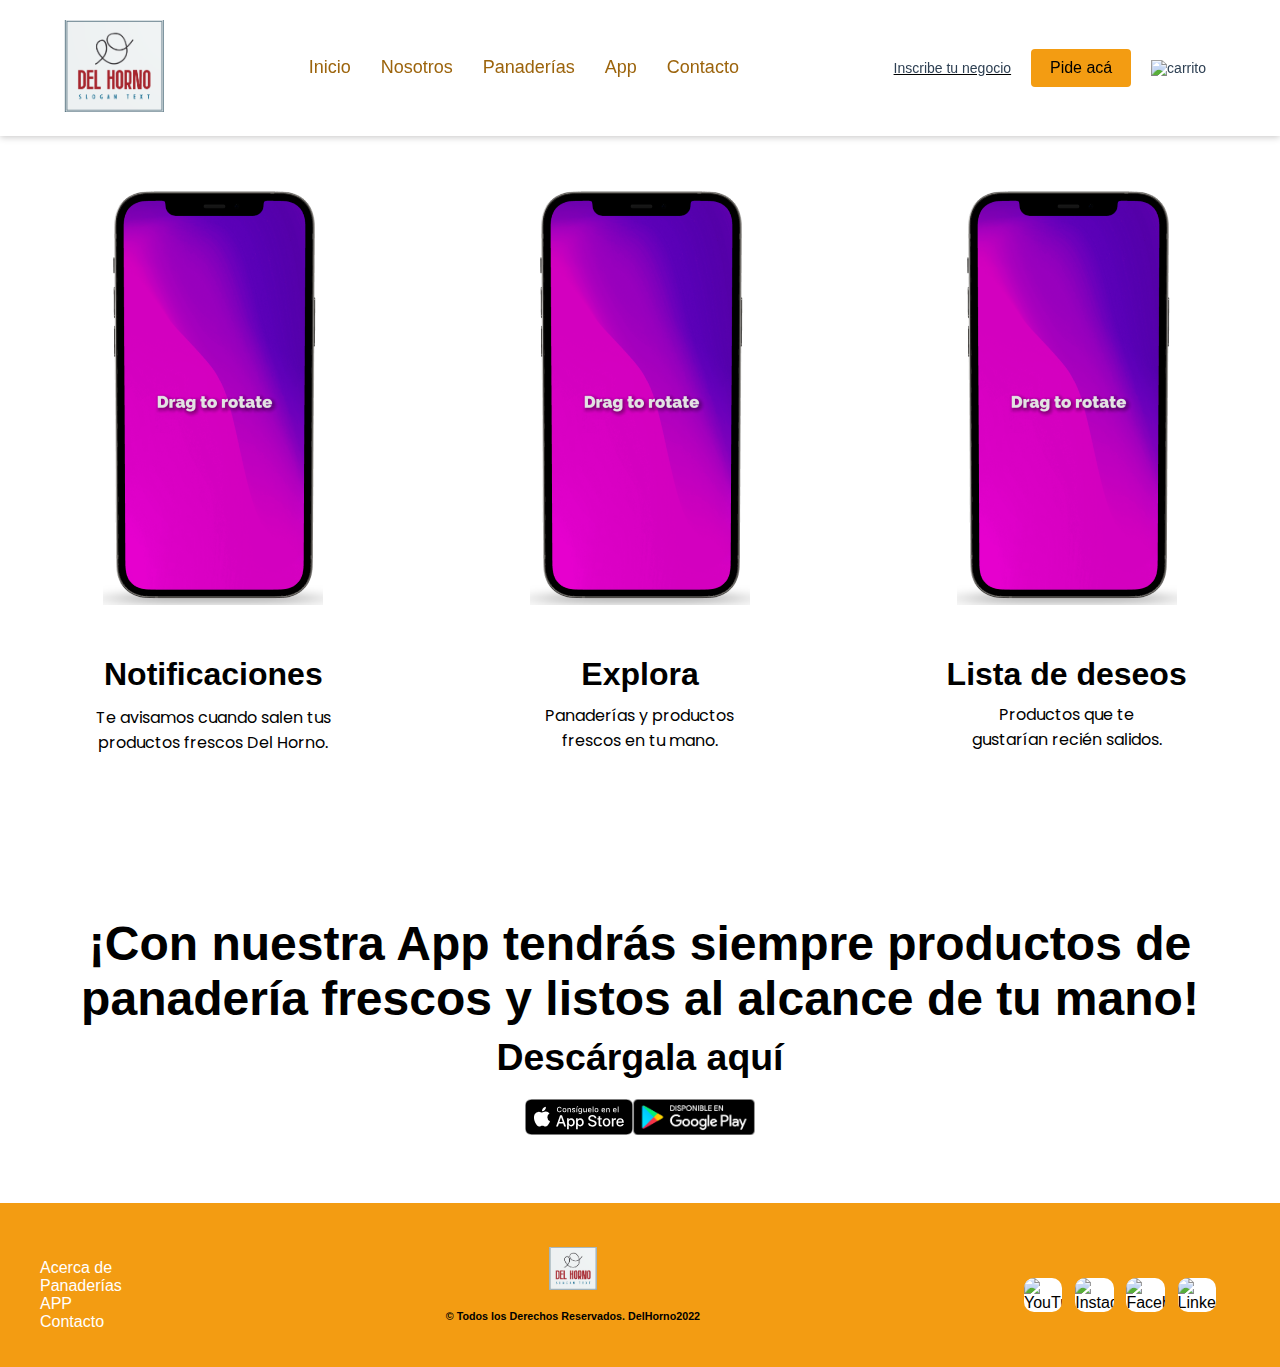
==== pages/app.html @ 10534075 "Subida de archivos" ====
<!DOCTYPE html>
<html lang="en">
<head>
    <meta charset="UTF-8">
    <meta http-equiv="X-UA-Compatible" content="IE=edge">
    <meta name="viewport" content="width=device-width, initial-scale=1.0">
    <link rel="shortcut icon" href="">
    <link rel="stylesheet" href="../styles/cssdelhorno.css">
    <title>DH|App</title>
</head>
<body>
    <header>
       
        <nav>                       
            <a href="/index.html"><img src="/assets/images/LogoDH.png" alt="logo" class="logo"></a>
                <ul class="menu">
                    <li><a href="/index.html">Inicio</a></li>
                    <li><a href="/pages/nosotros.html">Nosotros</a></li>
                    <li><a href="/pages/panaderias.html">Panaderías</a></li>
                    <li><a href="/pages/app.html">App</a></li>
                    <li class="contacto"><a href="/pages/contacto.html">Contacto</a></li>
                </ul>

                <ul class="shopCart">
                    <li class="insripcion"><a href="/Pages/inscripcion.html">Inscribe tu negocio</a></li>
                    <li><a href="/pages/panaderias.html"><input type="button" value="Pide acá"></a></li>
                    <li><a href="/pages/carrito.html"><img src="/Assets/Icons/bolsa-de-compra.png" alt="carrito" class="carrito"></a></li>
                </ul>
        </nav>
    </header>

    <main class="appmain">
            <img src="../assets/images/phone.png" alt="cel1" class="cel1">
            <div class="text1">
                <h1>Notificaciones</h1>
                <p>Te avisamos cuando salen tus productos frescos <span>Del Horno.</span> </p>
            </div>

            <img src="../assets/images/phone.png" alt="cel2" class="cel2">
            <div class="text2">
                <h1>Explora</h1>
                <p>Panaderías y productos frescos en tu mano.</p>
            </div>

            <img src="../assets/images/phone.png" alt="cel3" class="cel3">
            <div class="text3">
                <h1>Lista de deseos</h1>
                <p>Productos que te gustarían recién salidos.</p>
            </div>
    </main>

    <section class="AppDownload">
        <h2>¡Con nuestra App tendrás siempre productos de panadería frescos y listos al alcance de tu mano!</h2>
        <h3>Descárgala aquí</h3>
        <a href=""><img src="../assets/images/appstore.svg" alt="appstore" id="appstore"><img src="../assets/images/google-play-badge.png" alt="playstore" id="playstore"></a>
    </section>


    <footer>
        <div class="FooterInfo">
            <a href="nosotros.html">Acerca de</a>
            <a href="panaderias.html">Panaderías</a>
            <a href="app.html">APP</a>
            <a href="contacto.html">Contacto</a>
        </div>

        <Section class="logolegalfooter">
            <img src="/assets/images/LogoDH.png" alt="Logo" class="FooterLogo">
            <h6 class="Legal"> © Todos los Derechos Reservados. DelHorno2022</h6>
        </Section>
        <div class="FooterSocial">

            <img src="https://cdn-icons-png.flaticon.com/512/48/48968.png" alt="YouTube">
            <img src="https://cdn-icons-png.flaticon.com/512/2111/2111463.png" alt="Instagram">
            <img src="https://cdn-icons-png.flaticon.com/512/733/733547.png" alt="Facebook">
            <img src="https://cdn-icons-png.flaticon.com/512/174/174857.png" alt="LinkedIn">

        </div>
        
    </footer>

    
</body>
</html>
---- styles/cssdelhorno.css ----
@import url('https://fonts.googleapis.com/css2?family=Poppins:wght@100;200&display=swap');

* {
    margin: 0;
    padding: 0;
}

/*Estilos del header*/

header {
    display: flex;
    justify-content: space-between;
    align-items: center;
    position: sticky;
    top: 0px;
    background-color: white;
    box-shadow: 0px 1px 7px rgb(197, 196, 196);
    
    
}

.logo {
    width: 100%;
}

nav {
    display: flex;
    justify-content: space-between;
    align-items: center;
    width: 100%;
    margin-top: 20px;
    margin-bottom: 20px;

}
nav a:nth-child(1) {
    width: 100px;
    padding-left: 5%;
}

.menu {
    list-style: none;
    display: flex;
    justify-content: space-between;
    align-items: center;

    
   
}

.menu li a {
    
    text-decoration: none;
    padding: 15px;
    color: #9C640C;
    font-family:'Lucida Sans', 'Lucida Sans Regular', 'Lucida Grande', 'Lucida Sans Unicode', Geneva, Verdana, sans-serif;
    font-size: 18px;
    

}

.menu li a:hover {
    background-color: whitesmoke;
    border-radius: 10px;
    
}

.shopCart {
    display: flex;
    list-style: none;
    justify-content: space-between;
    align-items: center;
    padding-right: 5%;

   
}

.shopCart li a {
    
    text-decoration: none;
    padding: 10px;
    color: #2E4053;
    font-family:'Lucida Sans', 'Lucida Sans Regular', 'Lucida Grande', 'Lucida Sans Unicode', Geneva, Verdana, sans-serif;
    font-size: 14px;

}

.insripcion {
    text-decoration: underline;
}

.shopCart li a input  {
    
    padding: 10px;
    background-color: #F39C12;
    font-family:'Lucida Sans', 'Lucida Sans Regular', 'Lucida Grande', 'Lucida Sans Unicode', Geneva, Verdana, sans-serif;
    font-size: 16px;
    font-weight: 400;
    width: 100px;
    border-radius: 4px;
    border-style:none ;

}

.carrito {
    width: 70%;
}

/*Estilos main Index*/

main {
    font-family: 'Lucida Sans', 'Lucida Sans Regular', 'Lucida Grande', 'Lucida Sans Unicode', Geneva, Verdana, sans-serif;
}

.IntroImg{
    background-image: url(https://images.pexels.com/photos/10307515/pexels-photo-10307515.jpeg?cs=srgb&dl=pexels-skyler-ewing-10307515.jpg&fm=jpg);
    height: 600px;
    background-size: cover;
    background-repeat: no-repeat;
    display: flex;
    justify-content: center;
    align-items: flex-start;
    flex-direction:row;
    margin-bottom: 20px;
    color: white;
}

.IntroImg h1 {
    font-size: xx-large;
    padding-right: 20px ;
    margin-bottom: 2vh;
}

.InfoImg {
    margin-top: 5%;
    padding-left: 40vh;
}

.InfoImg p span{
    font-size:larger;
    font-style: italic;
}

.Product>h1 {
    font-size: 400%;
    display: flex;
    justify-content: center;
    padding: 4% 0 4% 0;
    color: #684814;
}


.Product>h1>span {
    color:#F39C12;
}

.ProductDescription {
    height: 930px;
    display: grid;
    grid-template-areas: 
    "img1  img2  img2"
    "img1  txt2  txt2"
    "img1  img3  img4"
    "img1  txt3  txt4";
    grid-template-columns: 1fr 1fr 1fr;
    grid-template-rows: 290px 130px 251px 257px;
    justify-items: center;

}

.ProductDescription>div>div>p {
    font-size: x-large;
    font-weight: bold;
}

#stars {
    height: 2vh;
}

.PrincipalImg {
    grid-area: img1;
    width: 550px;
    height: 870px;
    display: flex;
    justify-content: space-between;
    justify-content: center;
    align-items: flex-end;   
}

.PrincipalImg div{
    width: 500px;
    position: absolute;
    color: whitesmoke;
    margin-bottom: 20px;

}

.img1 {
    height: 100%;
    object-fit: cover;
    border-radius: 10px;
}

.img2 {
    grid-area: img2;
    width: 99%;
    border-radius: 10px;
    height: 283px;
}

.img3 {
    grid-area: img3;
    width: 98%;
    border-radius: 10px;
    height: 259px;
    margin-top: 3vh;

}

.img4 {
    grid-area: img4;
    width: 98%;
    border-radius: 10px;
    height: 259px;
    margin-top: 3vh;
}


.txt2 {
    grid-area: txt2;
    display: flex;
    align-items: start;
    margin-top: 12px;
    justify-content: space-between;
    width: 94%;
}

.txt2left h2 {
    padding-bottom: 1vh;
}

.txt2center {
    display: flex;
    flex-direction: column;
    align-items: center;
}

.txt2center>h3 {
    padding-bottom: 1vh;
    font-weight: normal;
}

.txt3 {
    grid-area: txt3;
    display: flex;
    justify-content: space-between;
    align-items: left;
    margin-top: 70px;
    width: 94%;
}


.txt3 h3 {
    font-size: medium;
    font-weight: normal;
}

.txt4 {
    grid-area: txt4;
    display: flex;
    justify-content: space-between;
    align-items: left;
    margin-top: 70px;
    width: 94%;
}


.txt4 h3 {
    font-size: medium;
    font-weight: normal;
    }

.VerMas {
    display: flex;
    align-items: center;
    justify-content: center;
    justify-items: center; 
    align-content: center;
    text-decoration: none;
}

a input {
    padding: 20px;
    font-family: 'Lucida Sans', 'Lucida Sans Regular', 'Lucida Grande', 'Lucida Sans Unicode', Geneva, Verdana, sans-serif;
    font-weight: 600;
    font-size: large;
    cursor: pointer;
    border-radius: 10px;
    width: 98%;

}

.AppDownload {
    font-family: 'Lucida Sans', 'Lucida Sans Regular', 'Lucida Grande', 'Lucida Sans Unicode', Geneva, Verdana, sans-serif;
    font-size: xx-large;
    text-align: center;
    align-content: center;
    padding: 60px 60px;

}

.AppDownload h2 {
    font-weight: bold;
    padding-bottom: 10px;
}

#appstore {
    height: 4vh;
    margin-top: 20px;
}

#playstore {
    height: 4vh;
}


/*Estilos main contacto*/

.MainContact {
    display: flex;
    flex-direction: column;
    align-items: center;
    width: 100%;
}

#ContactTitle {
    color: #2E4053;
    font-size: 140%;
    margin-bottom: 4vh;
    margin-top: 8vh;
}

.MainContact img {
    width: 6%;
}

.MainContact form label input {
    background-color: whitesmoke;
    border: none;
    border-radius: 5px;
    padding: 10px 0px 10px 0px;
    width: 100%;
    text-align: center;
    font-size: medium;

}

.MainContact p {
    margin: 2vh;
    font-size:large;
    text-align: center;
}

.MainContact form input {
    margin:1%;
}


#AyudaTitle {
    font-size: larger;
    font-weight: 900;
    margin: 5vh 0vh 2vh 3vh;
}

.MainContact form textarea {
    background-color: whitesmoke;
    border: none;
    border-radius: 10px;
    width: 100%;
    margin-bottom: 2vh;
}

form div {
    margin-bottom: 20px;
}

.SendButton {
    padding: 10px;
    font-family: 'Lucida Sans', 'Lucida Sans Regular', 'Lucida Grande', 'Lucida Sans Unicode', Geneva, Verdana, sans-serif;
    font-weight: 600;
    font-size: medium;
    cursor: pointer;
    border-radius: 10px;
    width: 20%;
}

.contactbuttons {
    display: flex;
    justify-content: center;
}


/*Estilos Panaderias*/


#PanaderiasTitle span {
    color: #9C640C;
}

.BakeryMap {
    margin-top: 40px;
    margin-bottom: 20px;
    width: 100%;
    display: flex;
    align-items: center;
    justify-content: center;
    justify-items: center;

}

#PanaderiasTitle {
    margin-top: 8vh;
    color:#684814;
    display: flex;
    align-items: center;
    justify-content: center;
    justify-items: center;
}

.cards-container {
    display: grid;
    grid-template-columns: repeat(auto-fill, 320px 320px);
    gap: 24px;
    place-content: center;
}

.productCont {
    width: 100%;
    height: 320px;
    border-radius: 10px;
    object-fit: cover;
}

.product-info {
    display: flex;
    justify-content: space-between;
    margin-top: 12px;
}

.product-info div p:nth-child(4) {
    font-size: large;
    font-weight: bold;
    margin-top: 0;
    margin-bottom: 2px;
  }

  .product-info div p:nth-child(3) {
    font-size: small;
    color: grey;
    margin-top: 0;
    margin-bottom: 0;
  }

  .product-info figure img {
    width: 100%;
  }


/*Estilos Inscripcion*/

.InscripForm {
    margin-top: 30px;
    width: 100%;
    display: flex;
    flex-direction: column;
    align-items: center;
}

.MainInscript {
    display: flex;
    align-items: center;
    justify-content: start;
    margin-top: 30px;
    margin-bottom: 20px;
    margin-left: 30px;
    width: 100%;
}
.VideoInscripcion {
    width: 70%;
}

.MainInscript div {
    width: 100%;
    display: flex;
    justify-content: center;
    align-items: center;
    flex-direction: column;
}

.InscripForm label {
    width: 100%;
}

.InscripForm label input {
    background-color: whitesmoke;
    border: none;
    border-radius: 5px;
    margin-bottom: 10px;
    width: 100%;
    text-align: center;
    font-size: medium;
    padding: 3% 0%;

}

.MainInscript h2 {
    text-align: center;
    width: 70%;
}

/*Estilos Nosotros*/

.NosotrosImg {
    background-image: url(https://images.pexels.com/photos/6291409/pexels-photo-6291409.jpeg?cs=srgb&dl=pexels-anna-shvets-6291409.jpg&fm=jpg);
    height: 600px;
    background-size: cover;
    background-repeat: no-repeat;
    display: flex;
    justify-content: center;
    align-items: flex-start;
    flex-direction:row;
    margin-bottom: 20px;
    margin-top: 10vh;
    color: white;

}

#NosotrosTitle {
    margin-top: 15vh;
    margin-bottom: 5vh;
    text-align: center;
    color: #2E4053;
}

.BodyProposito {
    text-align: center;
    padding: 0% 5% 0% 5%; 
}
.InfoNosotros {
    margin-top: 5vh;
    padding-left: 40vh;
    color: #684814;
    width: 40%;
    text-align: right;
}

.InfoNosotros h2 {
    padding-bottom: 10px;
}

/*Estilos app*/

.appmain {
    display: grid;
    grid-template-areas: 
    "cel1  cel2  cel3"
    "text1  text2 text3";
    grid-template-columns: 1fr 1fr 1fr;
    grid-template-rows: 480px 200px;
    align-items: top;
    justify-items: center;
    text-align: center;
    margin-top: 40px;

}

.cel1 {
    grid-area: "cel1";
}

.cel2 {
    grid-area: "cel2";
}

.cel3 {
    grid-area: "cel3";
}

.text1 {
    grid-area: text1;
}

.text2 {
    grid-area: text2;
}

.text3 {
    grid-area: text3;
}

.text1 p {
    padding: 3% 20% 0% 20%;
    font-family: 'Poppins', sans-serif;
}

.text2 p {
    padding: 3% 20% 0% 20%;
    font-family: 'Poppins', sans-serif;
}

.text3 p {
    padding: 3% 20% 0% 20%;
    font-family: 'Poppins', sans-serif;
}

/* Estilos Carrito */

.theOrder {
    font-family: 'Lucida Sans', 'Lucida Sans Regular', 'Lucida Grande', 'Lucida Sans Unicode', Geneva, Verdana, sans-serif;
    width: 100%;
    display: flex;
    margin-top: 8vh;

}

.myOrder {
    font-family: 'Lucida Sans', 'Lucida Sans Regular', 'Lucida Grande', 'Lucida Sans Unicode', Geneva, Verdana, sans-serif;
    width: 100%;
    display: grid;
    justify-items: center;

}
.title {
    display: flex;
    justify-content: center;
    margin-bottom: 4vh;
}
.my-order-container {
    align-items: center;
    width: 50%;
}

.shopping-cart {
    display: flex;
    margin-bottom: 20px;
    align-items: center;
    justify-content: space-around;
}

.shopping-cart figure {
    margin: 0;
}

.shopping-cart figure img {
    width: 70px;
    height: 70px;
    border-radius: 10px;
    object-fit: cover;
}

.shopping-cart div p:nth-child(1) {
    font-family: 'Lucida Sans', 'Lucida Sans Regular', 'Lucida Grande', 'Lucida Sans Unicode', Geneva, Verdana, sans-serif;
    font-size: medium;
    font-weight: bold;
}

.shopping-cart div p:nth-child(2) {
    font-family: 'Lucida Sans', 'Lucida Sans Regular', 'Lucida Grande', 'Lucida Sans Unicode', Geneva, Verdana, sans-serif;
    font-size: small;
}

.order {
    display: flex;
    justify-content: right;
    justify-content: space-between;
    padding-left: 41%;
    padding-right: 7%;
    margin-top: 8vh;
    
}

.order section {
    display: flex;
    flex-direction: column;
    justify-content: space-around;
    height:100px;
}

.order section p:nth-child(5) {
    color:#F39C12;
    font-weight: 600;
    font-size: large;

  }

.datos {
    grid-area: "datos";
}

.EnvioForm {
    width: 100%;
    display: flex;
    flex-direction: column;
    align-items: center;
}

.EnvioForm h1 {
    margin-bottom: 4vh;
    font-family: 'Lucida Sans', 'Lucida Sans Regular', 'Lucida Grande', 'Lucida Sans Unicode', Geneva, Verdana, sans-serif;
}

.EnvioForm label {
    width: 60%;
}

.EnvioForm label input {
    background-color: whitesmoke;
    border: none;
    border-radius: 5px;
    margin-bottom: 10px;
    width: 100%;
    text-align: center;
    font-size: medium;
    padding: 3% 0%;
}

.EnvioForm div {
    width: 60%;
    height: 100px;
    margin-top: 20px;
    display: flex;
    justify-items: center;
    align-items: center;
    flex-direction: column;
}

.EnvioForm div section{
    margin-bottom: 20px;
}

.EnvioForm div h2{
    margin-bottom: 10px;
}


.PayButtons {
    display: flex;
    justify-content: space-around;
    width: 60%;
}

.PayButton {
    padding: 10px;
    font-family: 'Lucida Sans', 'Lucida Sans Regular', 'Lucida Grande', 'Lucida Sans Unicode', Geneva, Verdana, sans-serif;
    font-weight: 600;
    font-size: medium;
    cursor: pointer;
    border-radius: 10px;
    width: 30%;
}

/*Estilos Footer*/

footer {
    font-family: 'Lucida Sans', 'Lucida Sans Regular', 'Lucida Grande', 'Lucida Sans Unicode', Geneva, Verdana, sans-serif;
    display: flex;
    justify-content: space-between;
    align-items: center;
    width: 100%;
    height: 16vh;
    padding-top: 20px;
    background-color: #F39C12;
}

.FooterInfo a{
    text-decoration: none;
    display: flex;
    flex-direction: column;
    color: white;
    margin-left: 40px;

}

.FooterInfo a:hover {
    color: gray;
}

.logolegalfooter {
    display: flex;
    flex-direction: column;
    align-content: center;
    align-items: center;
}

.FooterLogo {
    width: 10%;
}

.FooterSocial {
    width: 15%;
    display: flex;
    justify-content: space-between;
    align-items: center;
    margin-right: 5%;
}

.FooterSocial img{
    width: 20%;
    background-color: white;
    border-radius: 10px;
}

.Legal {
    display: flex;
    align-content: center;
    justify-content: center;
    padding-top: 20px;
    padding-bottom: 20px;
    width: 100%;
    background-color: #F39C12;
}
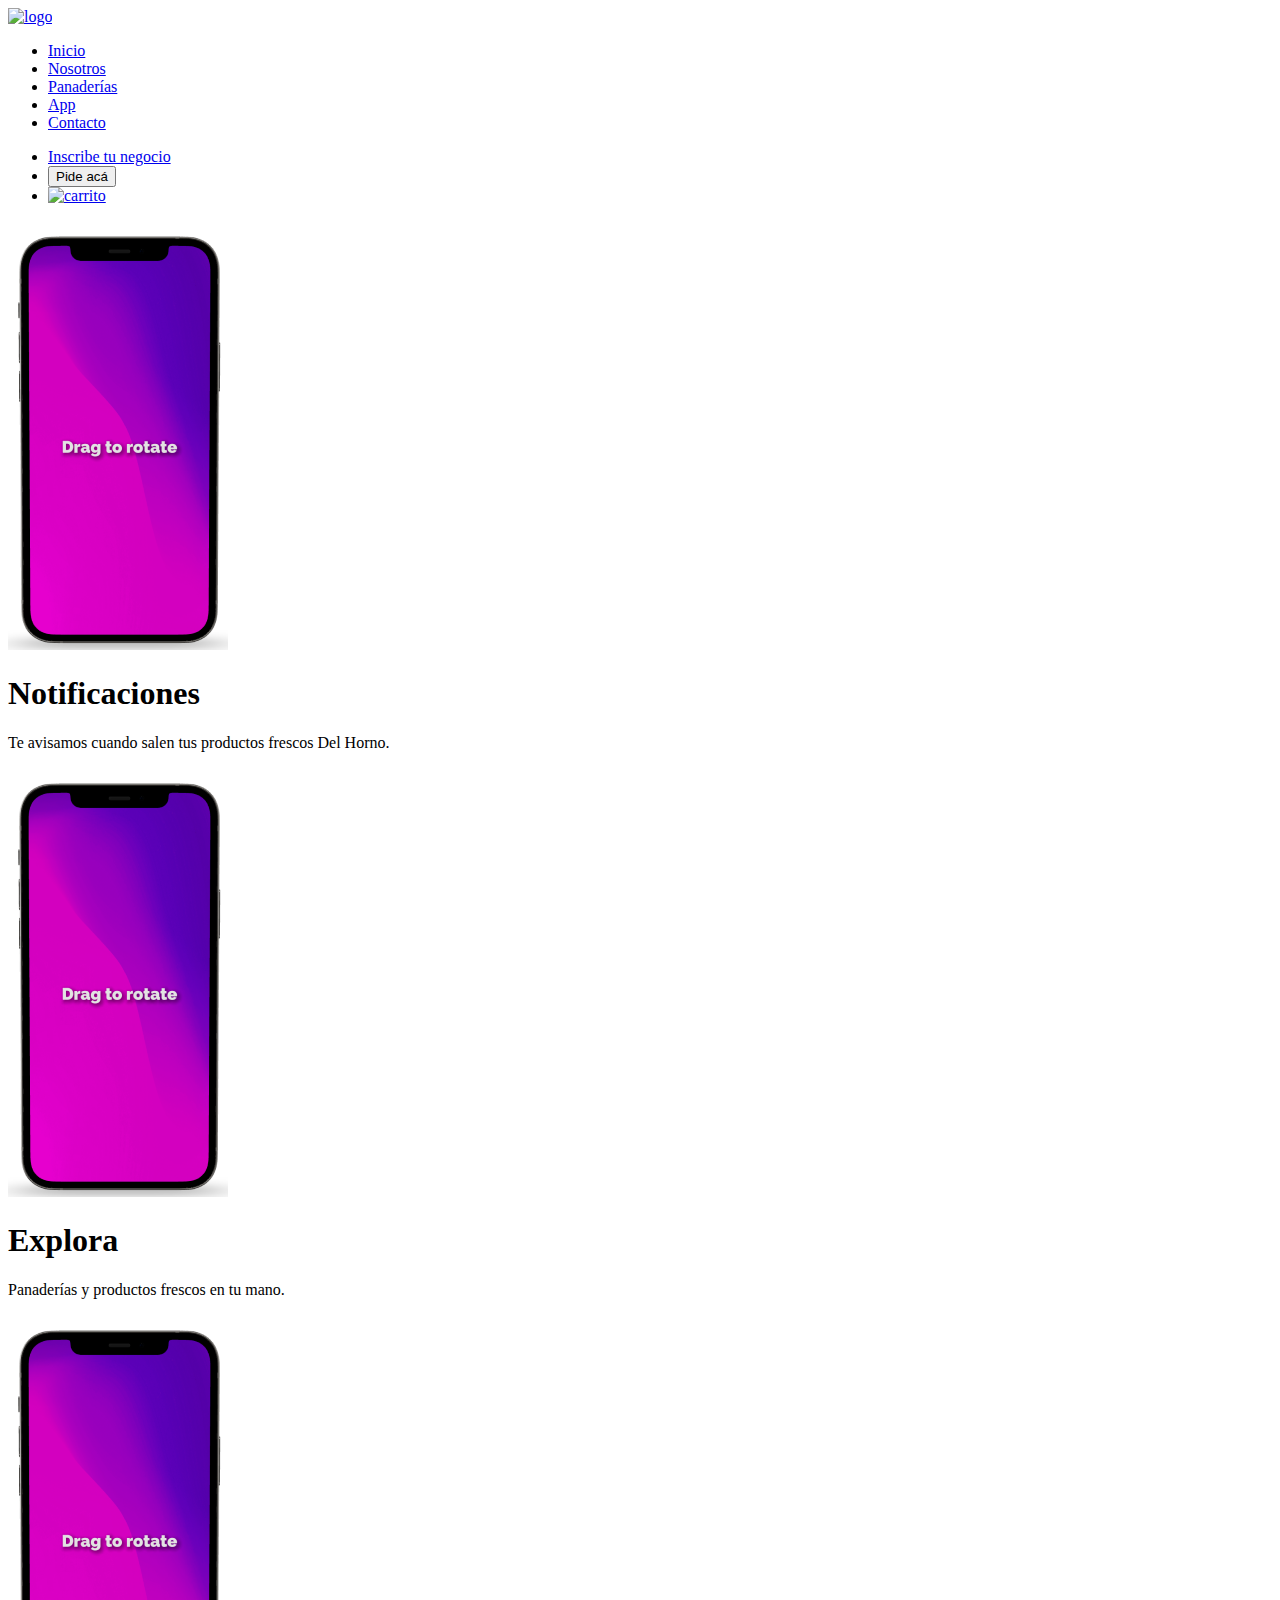
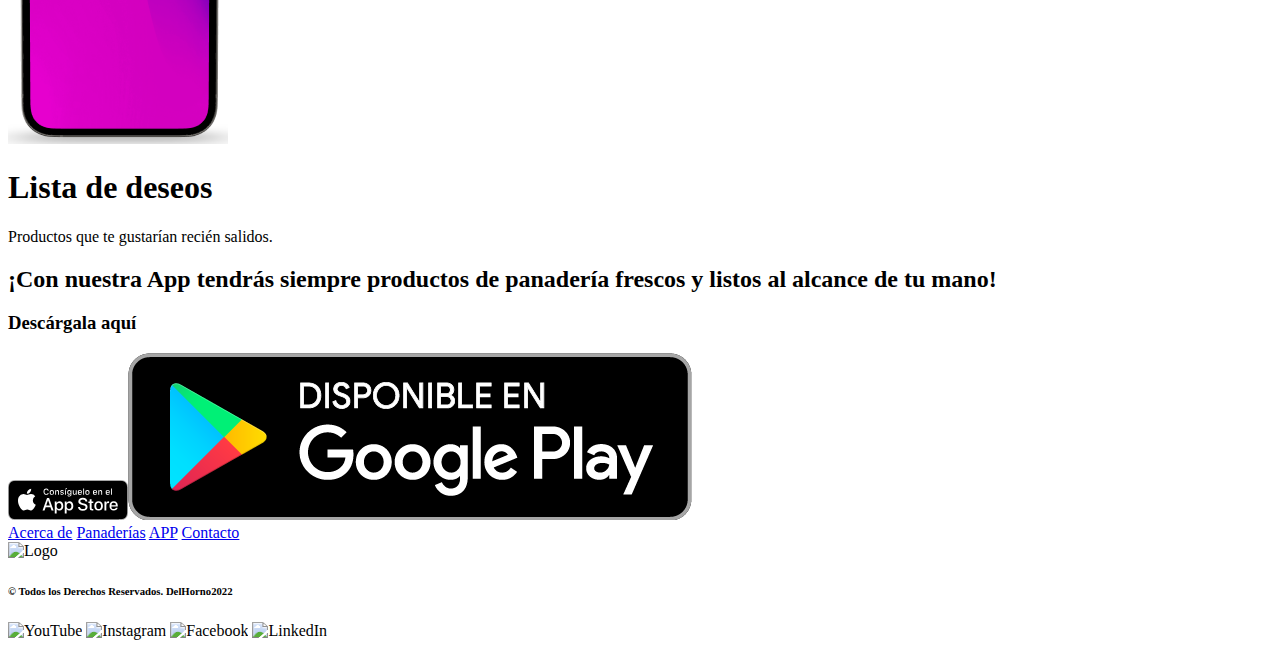
==== commit 53dbafe0: "Actualizacion imagenes logos" ====
--- a/pages/app.html
+++ b/pages/app.html
@@ -5,14 +5,14 @@
     <meta http-equiv="X-UA-Compatible" content="IE=edge">
     <meta name="viewport" content="width=device-width, initial-scale=1.0">
     <link rel="shortcut icon" href="">
-    <link rel="stylesheet" href="../styles/cssdelhorno.css">
+    <link rel="stylesheet" href="./styles/cssdelhorno.css">
     <title>DH|App</title>
 </head>
 <body>
     <header>
        
         <nav>                       
-            <a href="/index.html"><img src="/assets/images/LogoDH.png" alt="logo" class="logo"></a>
+            <a href="./index.html"><img src="/assets/images/logodh.png" alt="logo" class="logo"></a>
                 <ul class="menu">
                     <li><a href="/index.html">Inicio</a></li>
                     <li><a href="/pages/nosotros.html">Nosotros</a></li>
@@ -65,7 +65,7 @@
         </div>
 
         <Section class="logolegalfooter">
-            <img src="/assets/images/LogoDH.png" alt="Logo" class="FooterLogo">
+            <img src="/assets/images/logodh.png" alt="Logo" class="FooterLogo">
             <h6 class="Legal"> © Todos los Derechos Reservados. DelHorno2022</h6>
         </Section>
         <div class="FooterSocial">
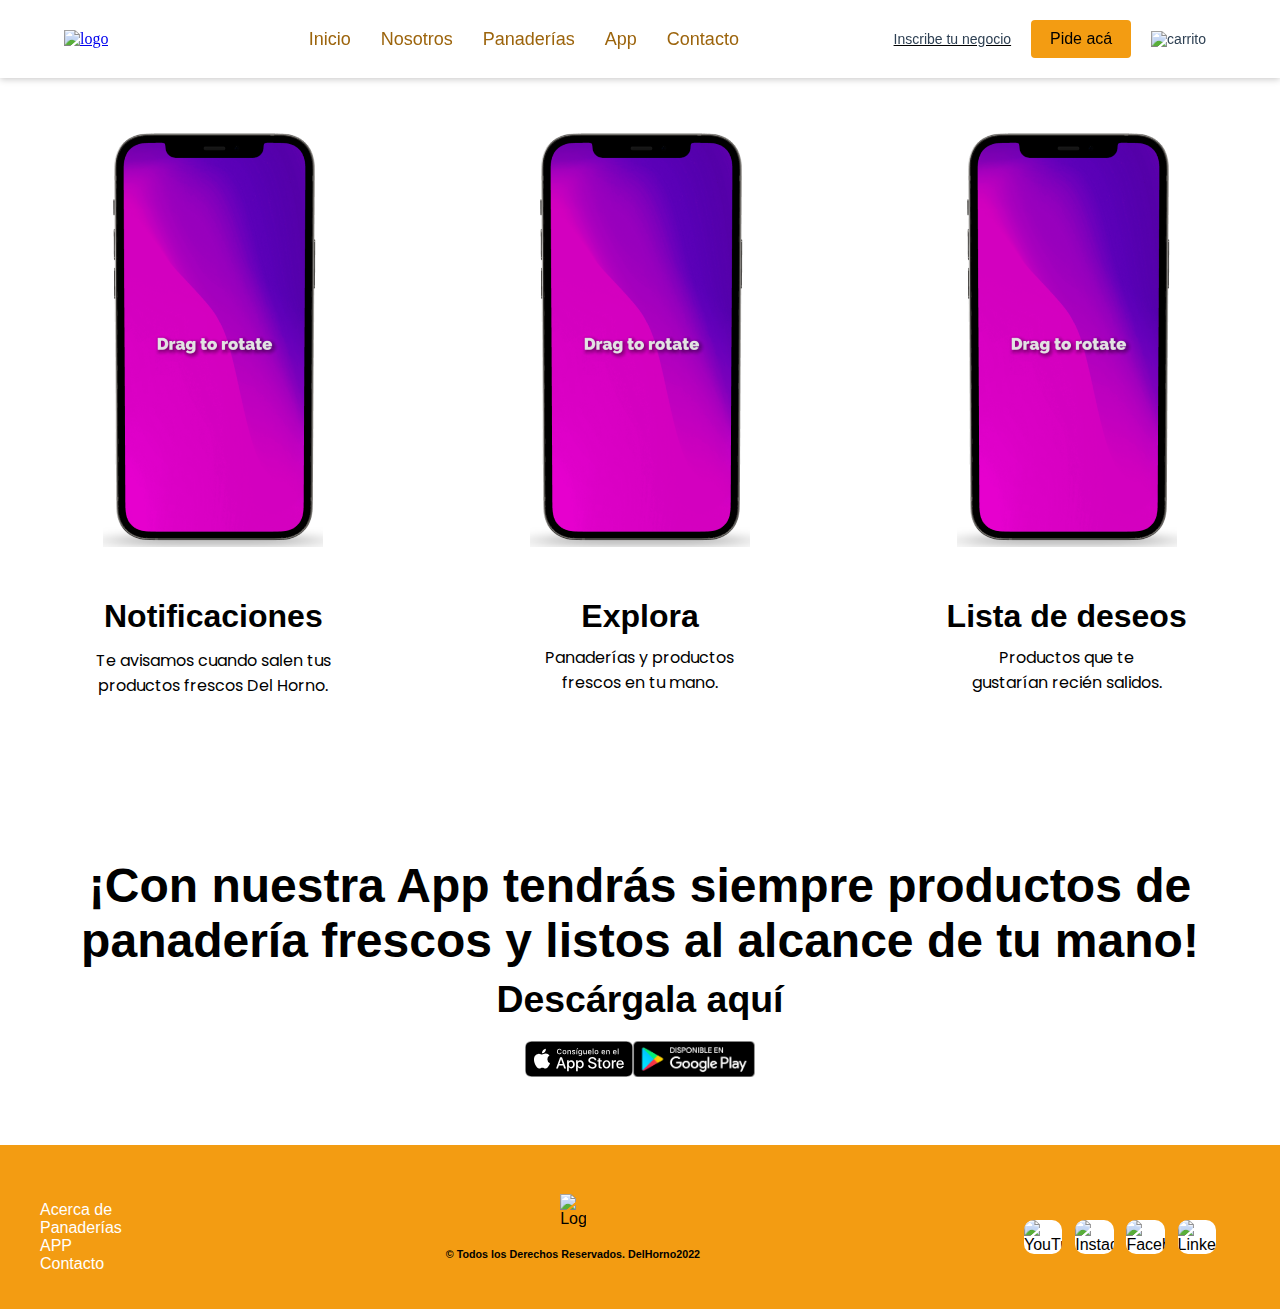
==== commit 93b77deb: "cambios en ruta ..css" ====
--- a/pages/app.html
+++ b/pages/app.html
@@ -5,7 +5,7 @@
     <meta http-equiv="X-UA-Compatible" content="IE=edge">
     <meta name="viewport" content="width=device-width, initial-scale=1.0">
     <link rel="shortcut icon" href="">
-    <link rel="stylesheet" href="./styles/cssdelhorno.css">
+    <link rel="stylesheet" href="../styles/cssdelhorno.css">
     <title>DH|App</title>
 </head>
 <body>
--- a/styles/cssdelhorno.css
+++ b/styles/cssdelhorno.css
@@ -0,0 +1,819 @@
+@import url('https://fonts.googleapis.com/css2?family=Poppins:wght@100;200&display=swap');
+
+* {
+    margin: 0;
+    padding: 0;
+}
+
+/*Estilos del header*/
+
+header {
+    display: flex;
+    justify-content: space-between;
+    align-items: center;
+    position: sticky;
+    top: 0px;
+    background-color: white;
+    box-shadow: 0px 1px 7px rgb(197, 196, 196);
+}
+
+.logo {
+    width: 100%;
+}
+
+nav {
+    display: flex;
+    justify-content: space-between;
+    align-items: center;
+    width: 100%;
+    margin-top: 20px;
+    margin-bottom: 20px;
+
+}
+nav a:nth-child(1) {
+    width: 100px;
+    padding-left: 5%;
+}
+
+.menu {
+    list-style: none;
+    display: flex;
+    justify-content: space-between;
+    align-items: center;
+
+    
+   
+}
+
+.menu li a {
+    
+    text-decoration: none;
+    padding: 15px;
+    color: #9C640C;
+    font-family:'Lucida Sans', 'Lucida Sans Regular', 'Lucida Grande', 'Lucida Sans Unicode', Geneva, Verdana, sans-serif;
+    font-size: 18px;
+    
+
+}
+
+.menu li a:hover {
+    background-color: whitesmoke;
+    border-radius: 10px;
+    
+}
+
+.shopCart {
+    display: flex;
+    list-style: none;
+    justify-content: space-between;
+    align-items: center;
+    padding-right: 5%;
+
+   
+}
+
+.shopCart li a {
+    
+    text-decoration: none;
+    padding: 10px;
+    color: #2E4053;
+    font-family:'Lucida Sans', 'Lucida Sans Regular', 'Lucida Grande', 'Lucida Sans Unicode', Geneva, Verdana, sans-serif;
+    font-size: 14px;
+
+}
+
+.insripcion {
+    text-decoration: underline;
+}
+
+.shopCart li a input  {
+    
+    padding: 10px;
+    background-color: #F39C12;
+    font-family:'Lucida Sans', 'Lucida Sans Regular', 'Lucida Grande', 'Lucida Sans Unicode', Geneva, Verdana, sans-serif;
+    font-size: 16px;
+    font-weight: 400;
+    width: 100px;
+    border-radius: 4px;
+    border-style:none ;
+
+}
+
+.carrito {
+    width: 70%;
+}
+
+/*Estilos main Index*/
+
+main {
+    font-family: 'Lucida Sans', 'Lucida Sans Regular', 'Lucida Grande', 'Lucida Sans Unicode', Geneva, Verdana, sans-serif;
+}
+
+.IntroImg{
+    background-image: url(https://images.pexels.com/photos/10307515/pexels-photo-10307515.jpeg?cs=srgb&dl=pexels-skyler-ewing-10307515.jpg&fm=jpg);
+    height: 600px;
+    background-size: cover;
+    background-repeat: no-repeat;
+    display: flex;
+    justify-content: center;
+    align-items: flex-start;
+    flex-direction:row;
+    margin-bottom: 20px;
+    color: white;
+}
+
+.IntroImg h1 {
+    font-size: xx-large;
+    padding-right: 20px ;
+    margin-bottom: 2vh;
+}
+
+.InfoImg {
+    margin-top: 5%;
+    padding-left: 40vh;
+}
+
+.InfoImg p span{
+    font-size:larger;
+    font-style: italic;
+}
+
+.Product>h1 {
+    font-size: 400%;
+    display: flex;
+    justify-content: center;
+    padding: 4% 0 4% 0;
+    color: #684814;
+}
+
+
+.Product>h1>span {
+    color:#F39C12;
+}
+
+.ProductDescription {
+    height: 930px;
+    display: grid;
+    grid-template-areas: 
+    "img1  img2  img2"
+    "img1  txt2  txt2"
+    "img1  img3  img4"
+    "img1  txt3  txt4";
+    grid-template-columns: 1fr 1fr 1fr;
+    grid-template-rows: 290px 130px 251px 257px;
+    justify-items: center;
+
+}
+
+.ProductDescription>div>div>p {
+    font-size: x-large;
+    font-weight: bold;
+}
+
+#stars {
+    height: 2vh;
+}
+
+.PrincipalImg {
+    grid-area: img1;
+    width: 550px;
+    height: 870px;
+    display: flex;
+    justify-content: space-between;
+    justify-content: center;
+    align-items: flex-end;   
+}
+
+.PrincipalImg div{
+    width: 500px;
+    position: absolute;
+    color: whitesmoke;
+    margin-bottom: 20px;
+
+}
+
+.img1 {
+    height: 100%;
+    object-fit: cover;
+    border-radius: 10px;
+}
+
+.img2 {
+    grid-area: img2;
+    width: 99%;
+    border-radius: 10px;
+    height: 283px;
+}
+
+.img3 {
+    grid-area: img3;
+    width: 98%;
+    border-radius: 10px;
+    height: 259px;
+    margin-top: 3vh;
+
+}
+
+.img4 {
+    grid-area: img4;
+    width: 98%;
+    border-radius: 10px;
+    height: 259px;
+    margin-top: 3vh;
+}
+
+
+.txt2 {
+    grid-area: txt2;
+    display: flex;
+    align-items: start;
+    margin-top: 12px;
+    justify-content: space-between;
+    width: 94%;
+}
+
+.txt2left h2 {
+    padding-bottom: 1vh;
+}
+
+.txt2center {
+    display: flex;
+    flex-direction: column;
+    align-items: center;
+}
+
+.txt2center>h3 {
+    padding-bottom: 1vh;
+    font-weight: normal;
+}
+
+.txt3 {
+    grid-area: txt3;
+    display: flex;
+    justify-content: space-between;
+    align-items: left;
+    margin-top: 70px;
+    width: 94%;
+}
+
+
+.txt3 h3 {
+    font-size: medium;
+    font-weight: normal;
+}
+
+.txt4 {
+    grid-area: txt4;
+    display: flex;
+    justify-content: space-between;
+    align-items: left;
+    margin-top: 70px;
+    width: 94%;
+}
+
+
+.txt4 h3 {
+    font-size: medium;
+    font-weight: normal;
+    }
+
+.VerMas {
+    display: flex;
+    align-items: center;
+    justify-content: center;
+    justify-items: center; 
+    align-content: center;
+    text-decoration: none;
+}
+
+a input {
+    padding: 20px;
+    font-family: 'Lucida Sans', 'Lucida Sans Regular', 'Lucida Grande', 'Lucida Sans Unicode', Geneva, Verdana, sans-serif;
+    font-weight: 600;
+    font-size: large;
+    cursor: pointer;
+    border-radius: 10px;
+    width: 98%;
+
+}
+
+.AppDownload {
+    font-family: 'Lucida Sans', 'Lucida Sans Regular', 'Lucida Grande', 'Lucida Sans Unicode', Geneva, Verdana, sans-serif;
+    font-size: xx-large;
+    text-align: center;
+    align-content: center;
+    padding: 60px 60px;
+
+}
+
+.AppDownload h2 {
+    font-weight: bold;
+    padding-bottom: 10px;
+}
+
+#appstore {
+    height: 4vh;
+    margin-top: 20px;
+}
+
+#playstore {
+    height: 4vh;
+}
+
+
+/*Estilos main contacto*/
+
+.MainContact {
+    display: flex;
+    flex-direction: column;
+    align-items: center;
+    width: 100%;
+}
+
+#ContactTitle {
+    color: #2E4053;
+    font-size: 140%;
+    margin-bottom: 4vh;
+    margin-top: 8vh;
+}
+
+.MainContact img {
+    width: 6%;
+}
+
+.MainContact form label input {
+    background-color: whitesmoke;
+    border: none;
+    border-radius: 5px;
+    padding: 10px 0px 10px 0px;
+    width: 100%;
+    text-align: center;
+    font-size: medium;
+
+}
+
+.MainContact p {
+    margin: 2vh;
+    font-size:large;
+    text-align: center;
+}
+
+.MainContact form input {
+    margin:1%;
+}
+
+
+#AyudaTitle {
+    font-size: larger;
+    font-weight: 900;
+    margin: 5vh 0vh 2vh 3vh;
+}
+
+.MainContact form textarea {
+    background-color: whitesmoke;
+    border: none;
+    border-radius: 10px;
+    width: 100%;
+    margin-bottom: 2vh;
+}
+
+form div {
+    margin-bottom: 20px;
+}
+
+.SendButton {
+    padding: 10px;
+    font-family: 'Lucida Sans', 'Lucida Sans Regular', 'Lucida Grande', 'Lucida Sans Unicode', Geneva, Verdana, sans-serif;
+    font-weight: 600;
+    font-size: medium;
+    cursor: pointer;
+    border-radius: 10px;
+    width: 20%;
+}
+
+.contactbuttons {
+    display: flex;
+    justify-content: center;
+}
+
+
+/*Estilos Panaderias*/
+
+
+#PanaderiasTitle span {
+    color: #9C640C;
+}
+
+.BakeryMap {
+    margin-top: 40px;
+    margin-bottom: 20px;
+    width: 100%;
+    display: flex;
+    align-items: center;
+    justify-content: center;
+    justify-items: center;
+
+}
+
+#PanaderiasTitle {
+    margin-top: 8vh;
+    color:#684814;
+    display: flex;
+    align-items: center;
+    justify-content: center;
+    justify-items: center;
+}
+
+.cards-container {
+    display: grid;
+    grid-template-columns: repeat(auto-fill, 320px 320px);
+    gap: 24px;
+    place-content: center;
+}
+
+.productCont {
+    width: 100%;
+    height: 320px;
+    border-radius: 10px;
+    object-fit: cover;
+}
+
+.product-info {
+    display: flex;
+    justify-content: space-between;
+    margin-top: 12px;
+}
+
+.product-info div p:nth-child(4) {
+    font-size: large;
+    font-weight: bold;
+    margin-top: 0;
+    margin-bottom: 2px;
+  }
+
+  .product-info div p:nth-child(3) {
+    font-size: small;
+    color: grey;
+    margin-top: 0;
+    margin-bottom: 0;
+  }
+
+  .product-info figure img {
+    width: 100%;
+  }
+
+
+/*Estilos Inscripcion*/
+
+.InscripForm {
+    margin-top: 30px;
+    width: 100%;
+    display: flex;
+    flex-direction: column;
+    align-items: center;
+}
+
+.MainInscript {
+    display: flex;
+    align-items: center;
+    justify-content: start;
+    margin-top: 30px;
+    margin-bottom: 20px;
+    margin-left: 30px;
+    width: 100%;
+}
+.VideoInscripcion {
+    width: 70%;
+}
+
+.MainInscript div {
+    width: 100%;
+    display: flex;
+    justify-content: center;
+    align-items: center;
+    flex-direction: column;
+}
+
+.InscripForm label {
+    width: 100%;
+}
+
+.InscripForm label input {
+    background-color: whitesmoke;
+    border: none;
+    border-radius: 5px;
+    margin-bottom: 10px;
+    width: 100%;
+    text-align: center;
+    font-size: medium;
+    padding: 3% 0%;
+
+}
+
+.MainInscript h2 {
+    text-align: center;
+    width: 70%;
+}
+
+/*Estilos Nosotros*/
+
+.NosotrosImg {
+    background-image: url(https://images.pexels.com/photos/6291409/pexels-photo-6291409.jpeg?cs=srgb&dl=pexels-anna-shvets-6291409.jpg&fm=jpg);
+    height: 600px;
+    background-size: cover;
+    background-repeat: no-repeat;
+    display: flex;
+    justify-content: center;
+    align-items: flex-start;
+    flex-direction:row;
+    margin-bottom: 20px;
+    margin-top: 10vh;
+    color: white;
+
+}
+
+#NosotrosTitle {
+    margin-top: 15vh;
+    margin-bottom: 5vh;
+    text-align: center;
+    color: #2E4053;
+}
+
+.BodyProposito {
+    text-align: center;
+    padding: 0% 5% 0% 5%; 
+}
+.InfoNosotros {
+    margin-top: 5vh;
+    padding-left: 40vh;
+    color: #684814;
+    width: 40%;
+    text-align: right;
+}
+
+.InfoNosotros h2 {
+    padding-bottom: 10px;
+}
+
+/*Estilos app*/
+
+.appmain {
+    display: grid;
+    grid-template-areas: 
+    "cel1  cel2  cel3"
+    "text1  text2 text3";
+    grid-template-columns: 1fr 1fr 1fr;
+    grid-template-rows: 480px 200px;
+    align-items: top;
+    justify-items: center;
+    text-align: center;
+    margin-top: 40px;
+
+}
+
+.cel1 {
+    grid-area: "cel1";
+}
+
+.cel2 {
+    grid-area: "cel2";
+}
+
+.cel3 {
+    grid-area: "cel3";
+}
+
+.text1 {
+    grid-area: text1;
+}
+
+.text2 {
+    grid-area: text2;
+}
+
+.text3 {
+    grid-area: text3;
+}
+
+.text1 p {
+    padding: 3% 20% 0% 20%;
+    font-family: 'Poppins', sans-serif;
+}
+
+.text2 p {
+    padding: 3% 20% 0% 20%;
+    font-family: 'Poppins', sans-serif;
+}
+
+.text3 p {
+    padding: 3% 20% 0% 20%;
+    font-family: 'Poppins', sans-serif;
+}
+
+/* Estilos Carrito */
+
+.theOrder {
+    font-family: 'Lucida Sans', 'Lucida Sans Regular', 'Lucida Grande', 'Lucida Sans Unicode', Geneva, Verdana, sans-serif;
+    width: 100%;
+    display: flex;
+    margin-top: 8vh;
+
+}
+
+.myOrder {
+    font-family: 'Lucida Sans', 'Lucida Sans Regular', 'Lucida Grande', 'Lucida Sans Unicode', Geneva, Verdana, sans-serif;
+    width: 100%;
+    display: grid;
+    justify-items: center;
+
+}
+.title {
+    display: flex;
+    justify-content: center;
+    margin-bottom: 4vh;
+}
+.my-order-container {
+    align-items: center;
+    width: 50%;
+}
+
+.shopping-cart {
+    display: flex;
+    margin-bottom: 20px;
+    align-items: center;
+    justify-content: space-around;
+}
+
+.shopping-cart figure {
+    margin: 0;
+}
+
+.shopping-cart figure img {
+    width: 70px;
+    height: 70px;
+    border-radius: 10px;
+    object-fit: cover;
+}
+
+.shopping-cart div p:nth-child(1) {
+    font-family: 'Lucida Sans', 'Lucida Sans Regular', 'Lucida Grande', 'Lucida Sans Unicode', Geneva, Verdana, sans-serif;
+    font-size: medium;
+    font-weight: bold;
+}
+
+.shopping-cart div p:nth-child(2) {
+    font-family: 'Lucida Sans', 'Lucida Sans Regular', 'Lucida Grande', 'Lucida Sans Unicode', Geneva, Verdana, sans-serif;
+    font-size: small;
+}
+
+.order {
+    display: flex;
+    justify-content: right;
+    justify-content: space-between;
+    padding-left: 41%;
+    padding-right: 7%;
+    margin-top: 8vh;
+    
+}
+
+.order section {
+    display: flex;
+    flex-direction: column;
+    justify-content: space-around;
+    height:100px;
+}
+
+.order section p:nth-child(5) {
+    color:#F39C12;
+    font-weight: 600;
+    font-size: large;
+
+  }
+
+.datos {
+    grid-area: "datos";
+}
+
+.EnvioForm {
+    width: 100%;
+    display: flex;
+    flex-direction: column;
+    align-items: center;
+}
+
+.EnvioForm h1 {
+    margin-bottom: 4vh;
+    font-family: 'Lucida Sans', 'Lucida Sans Regular', 'Lucida Grande', 'Lucida Sans Unicode', Geneva, Verdana, sans-serif;
+}
+
+.EnvioForm label {
+    width: 60%;
+}
+
+.EnvioForm label input {
+    background-color: whitesmoke;
+    border: none;
+    border-radius: 5px;
+    margin-bottom: 10px;
+    width: 100%;
+    text-align: center;
+    font-size: medium;
+    padding: 3% 0%;
+}
+
+.EnvioForm div {
+    width: 60%;
+    height: 100px;
+    margin-top: 20px;
+    display: flex;
+    justify-items: center;
+    align-items: center;
+    flex-direction: column;
+}
+
+.EnvioForm div section{
+    margin-bottom: 20px;
+}
+
+.EnvioForm div h2{
+    margin-bottom: 10px;
+}
+
+
+.PayButtons {
+    display: flex;
+    justify-content: space-around;
+    width: 60%;
+}
+
+.PayButton {
+    padding: 10px;
+    font-family: 'Lucida Sans', 'Lucida Sans Regular', 'Lucida Grande', 'Lucida Sans Unicode', Geneva, Verdana, sans-serif;
+    font-weight: 600;
+    font-size: medium;
+    cursor: pointer;
+    border-radius: 10px;
+    width: 30%;
+}
+
+/*Estilos Footer*/
+
+footer {
+    font-family: 'Lucida Sans', 'Lucida Sans Regular', 'Lucida Grande', 'Lucida Sans Unicode', Geneva, Verdana, sans-serif;
+    display: flex;
+    justify-content: space-between;
+    align-items: center;
+    width: 100%;
+    height: 16vh;
+    padding-top: 20px;
+    background-color: #F39C12;
+}
+
+.FooterInfo a{
+    text-decoration: none;
+    display: flex;
+    flex-direction: column;
+    color: white;
+    margin-left: 40px;
+
+}
+
+.FooterInfo a:hover {
+    color: gray;
+}
+
+.logolegalfooter {
+    display: flex;
+    flex-direction: column;
+    align-content: center;
+    align-items: center;
+}
+
+.FooterLogo {
+    width: 10%;
+}
+
+.FooterSocial {
+    width: 15%;
+    display: flex;
+    justify-content: space-between;
+    align-items: center;
+    margin-right: 5%;
+}
+
+.FooterSocial img{
+    width: 20%;
+    background-color: white;
+    border-radius: 10px;
+}
+
+.Legal {
+    display: flex;
+    align-content: center;
+    justify-content: center;
+    padding-top: 20px;
+    padding-bottom: 20px;
+    width: 100%;
+    background-color: #F39C12;
+}
+
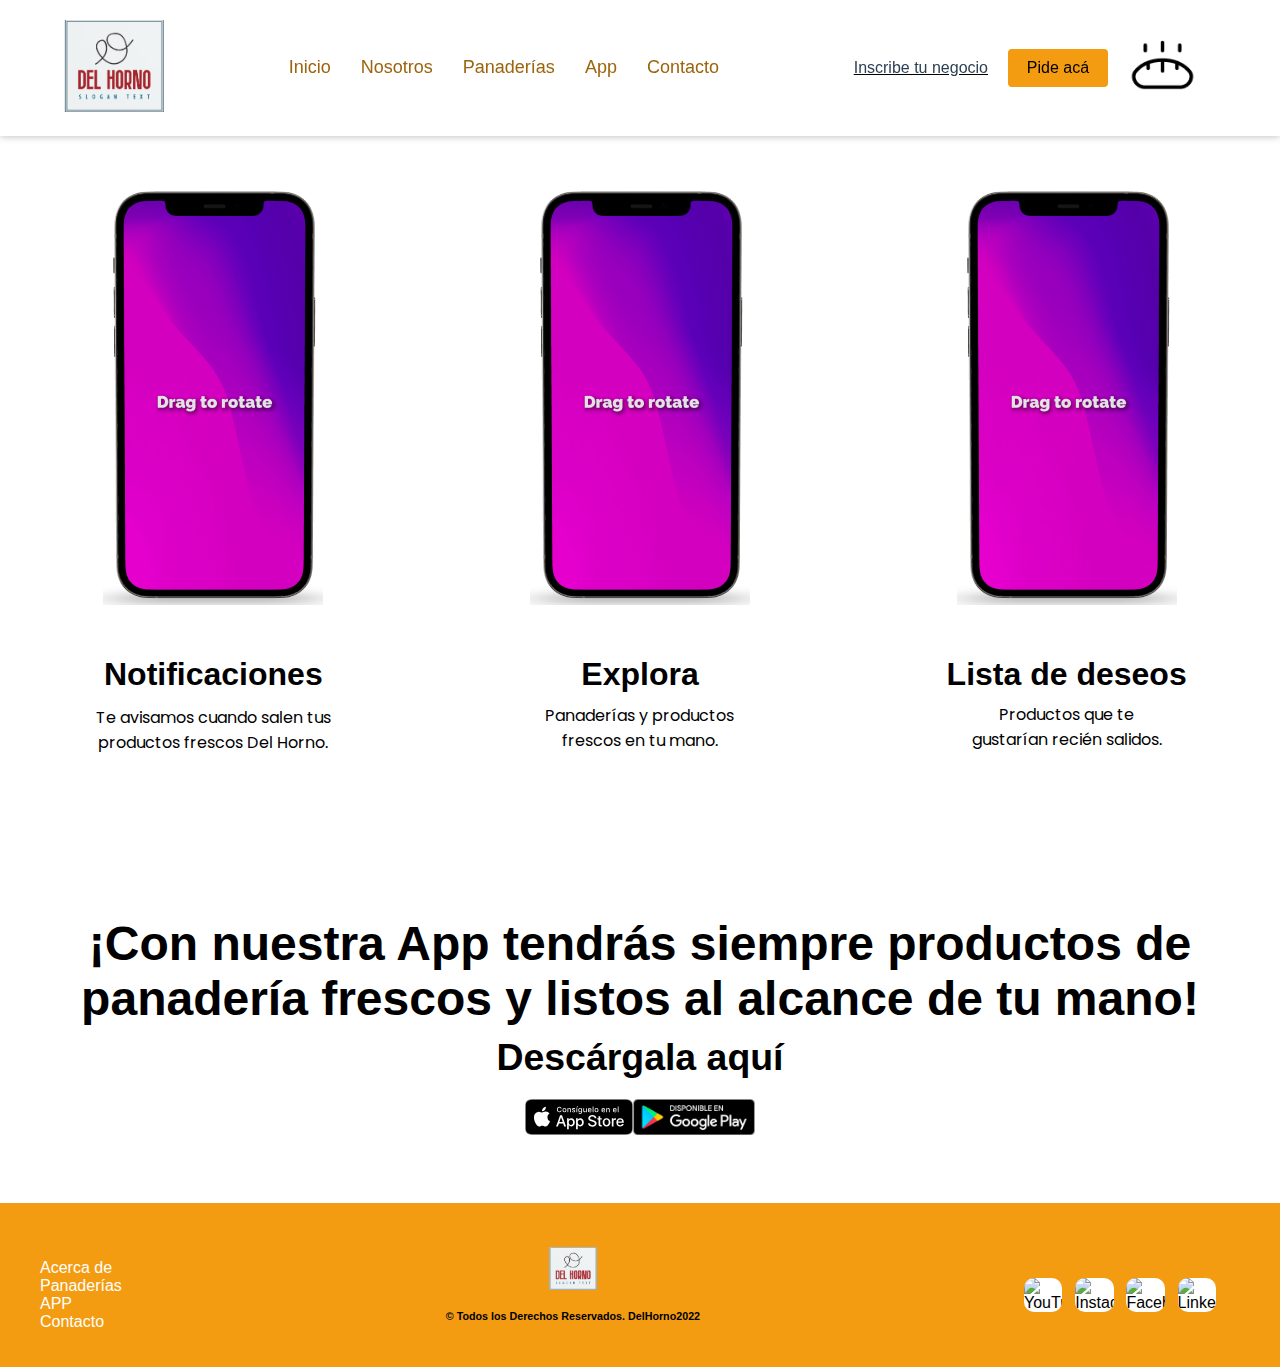
==== commit bcbb7240: "Cambio de Header y Footer" ====
--- a/pages/app.html
+++ b/pages/app.html
@@ -4,27 +4,27 @@
     <meta charset="UTF-8">
     <meta http-equiv="X-UA-Compatible" content="IE=edge">
     <meta name="viewport" content="width=device-width, initial-scale=1.0">
-    <link rel="shortcut icon" href="">
+    <link rel="shortcut icon" href=""> 
     <link rel="stylesheet" href="../styles/cssdelhorno.css">
-    <title>DH|App</title>
+    <title>DelHorno|Panaderías</title>
 </head>
 <body>
     <header>
        
         <nav>                       
-            <a href="./index.html"><img src="/assets/images/logodh.png" alt="logo" class="logo"></a>
+            <a href="../index.html"><img src="../assets/images/LogoDH.png" alt="logo" class="logo"></a>
                 <ul class="menu">
-                    <li><a href="/index.html">Inicio</a></li>
-                    <li><a href="/pages/nosotros.html">Nosotros</a></li>
-                    <li><a href="/pages/panaderias.html">Panaderías</a></li>
-                    <li><a href="/pages/app.html">App</a></li>
-                    <li class="contacto"><a href="/pages/contacto.html">Contacto</a></li>
+                    <li><a href="../index.html">Inicio</a></li>
+                    <li><a href="nosotros.html">Nosotros</a></li>
+                    <li><a href="panaderias.html">Panaderías</a></li>
+                    <li><a href="app.html">App</a></li>
+                    <li class="contacto"><a href="contacto.html">Contacto</a></li>
                 </ul>
 
                 <ul class="shopCart">
-                    <li class="insripcion"><a href="/Pages/inscripcion.html">Inscribe tu negocio</a></li>
-                    <li><a href="/pages/panaderias.html"><input type="button" value="Pide acá"></a></li>
-                    <li><a href="/pages/carrito.html"><img src="/Assets/Icons/bolsa-de-compra.png" alt="carrito" class="carrito"></a></li>
+                    <li class="insripcion"><a href="inscripcion.html">Inscribe tu negocio</a></li>
+                    <li><a href="panaderias.html"><input type="button" value="Pide acá"></a></li>
+                    <li><a href="carrito.html"><img src="../assets/Icons/bolsa-de-compra.png" alt="carrito" class="carrito"></a></li>
                 </ul>
         </nav>
     </header>
@@ -65,7 +65,7 @@
         </div>
 
         <Section class="logolegalfooter">
-            <img src="/assets/images/logodh.png" alt="Logo" class="FooterLogo">
+            <img src="../assets/images/LogoDH.png" alt="Logo" class="FooterLogo">
             <h6 class="Legal"> © Todos los Derechos Reservados. DelHorno2022</h6>
         </Section>
         <div class="FooterSocial">
--- a/styles/cssdelhorno.css
+++ b/styles/cssdelhorno.css
@@ -78,7 +78,7 @@
     padding: 10px;
     color: #2E4053;
     font-family:'Lucida Sans', 'Lucida Sans Regular', 'Lucida Grande', 'Lucida Sans Unicode', Geneva, Verdana, sans-serif;
-    font-size: 14px;
+    font-size: 100%;
 
 }
 
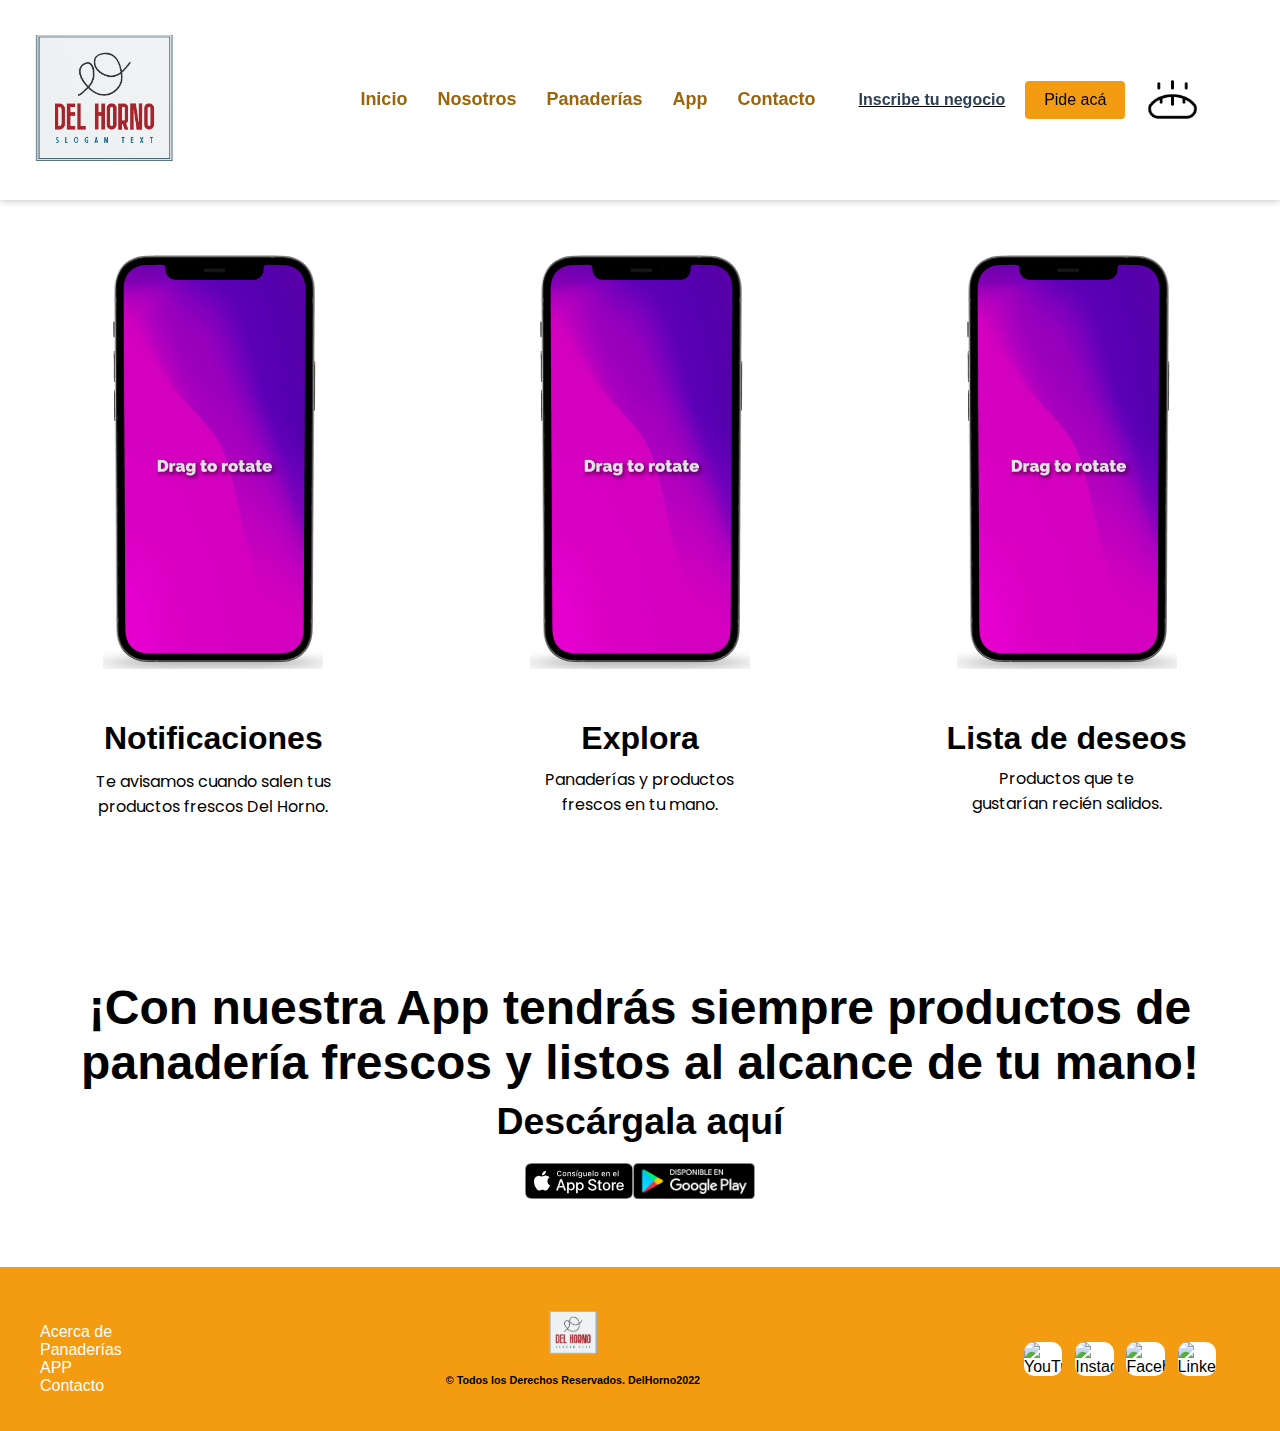
==== commit 5e37c46d: "Responsive implementado en index y app" ====
--- a/pages/app.html
+++ b/pages/app.html
@@ -9,16 +9,19 @@
     <title>DelHorno|Panaderías</title>
 </head>
 <body>
-    <header>
-       
+        <header>
+
+            <a href="../index.html"><img src="../assets/images/LogoDH.png" alt="logo" class="logo"></a>
+            <label for="toggle">&#9776</label>
+                <input type="checkbox" id="toggle"/>
+
         <nav>                       
-            <a href="../index.html"><img src="../assets/images/LogoDH.png" alt="logo" class="logo"></a>
                 <ul class="menu">
-                    <li><a href="../index.html">Inicio</a></li>
-                    <li><a href="nosotros.html">Nosotros</a></li>
-                    <li><a href="panaderias.html">Panaderías</a></li>
-                    <li><a href="app.html">App</a></li>
-                    <li class="contacto"><a href="contacto.html">Contacto</a></li>
+                    <a href="../index.html">Inicio</a></li>
+                    <a href="nosotros.html">Nosotros</a></li>
+                    <a href="panaderias.html">Panaderías</a></li>
+                    <a href="app.html">App</a></li>
+                    <a href="contacto.html">Contacto</a></li>
                 </ul>
 
                 <ul class="shopCart">
--- a/styles/cssdelhorno.css
+++ b/styles/cssdelhorno.css
@@ -4,48 +4,26 @@
     margin: 0;
     padding: 0;
 }
-
+html, body {
+    width: 100%;
+    height: 100%;
+    margin: 0;
+    box-sizing: border-box;
+  }
+
+  html {
+    font-family:'Lucida Sans', 'Lucida Sans Regular', 'Lucida Grande', 'Lucida Sans Unicode', Geneva, Verdana, sans-serif;
+  }
 /*Estilos del header*/
 
-header {
+nav {
     display: flex;
     justify-content: space-between;
     align-items: center;
-    position: sticky;
-    top: 0px;
-    background-color: white;
-    box-shadow: 0px 1px 7px rgb(197, 196, 196);
-}
-
-.logo {
-    width: 100%;
-}
-
-nav {
-    display: flex;
-    justify-content: space-between;
-    align-items: center;
-    width: 100%;
-    margin-top: 20px;
-    margin-bottom: 20px;
-
-}
-nav a:nth-child(1) {
-    width: 100px;
-    padding-left: 5%;
-}
-
-.menu {
-    list-style: none;
-    display: flex;
-    justify-content: space-between;
-    align-items: center;
-
-    
-   
-}
-
-.menu li a {
+    width: 100%;
+}
+
+.menu a {
     
     text-decoration: none;
     padding: 15px;
@@ -56,20 +34,10 @@
 
 }
 
-.menu li a:hover {
+.menu a:hover {
     background-color: whitesmoke;
     border-radius: 10px;
     
-}
-
-.shopCart {
-    display: flex;
-    list-style: none;
-    justify-content: space-between;
-    align-items: center;
-    padding-right: 5%;
-
-   
 }
 
 .shopCart li a {
@@ -78,6 +46,9 @@
     padding: 10px;
     color: #2E4053;
     font-family:'Lucida Sans', 'Lucida Sans Regular', 'Lucida Grande', 'Lucida Sans Unicode', Geneva, Verdana, sans-serif;
+    display: flex;
+    flex-direction: row;
+    text-align: center;
     font-size: 100%;
 
 }
@@ -103,221 +74,15 @@
     width: 70%;
 }
 
-/*Estilos main Index*/
-
-main {
-    font-family: 'Lucida Sans', 'Lucida Sans Regular', 'Lucida Grande', 'Lucida Sans Unicode', Geneva, Verdana, sans-serif;
-}
-
-.IntroImg{
-    background-image: url(https://images.pexels.com/photos/10307515/pexels-photo-10307515.jpeg?cs=srgb&dl=pexels-skyler-ewing-10307515.jpg&fm=jpg);
-    height: 600px;
-    background-size: cover;
-    background-repeat: no-repeat;
-    display: flex;
-    justify-content: center;
-    align-items: flex-start;
-    flex-direction:row;
-    margin-bottom: 20px;
-    color: white;
-}
-
-.IntroImg h1 {
-    font-size: xx-large;
-    padding-right: 20px ;
-    margin-bottom: 2vh;
-}
-
-.InfoImg {
-    margin-top: 5%;
-    padding-left: 40vh;
-}
-
-.InfoImg p span{
-    font-size:larger;
-    font-style: italic;
-}
+/*Color Main*/
 
 .Product>h1 {
-    font-size: 400%;
-    display: flex;
-    justify-content: center;
     padding: 4% 0 4% 0;
     color: #684814;
 }
 
-
 .Product>h1>span {
     color:#F39C12;
-}
-
-.ProductDescription {
-    height: 930px;
-    display: grid;
-    grid-template-areas: 
-    "img1  img2  img2"
-    "img1  txt2  txt2"
-    "img1  img3  img4"
-    "img1  txt3  txt4";
-    grid-template-columns: 1fr 1fr 1fr;
-    grid-template-rows: 290px 130px 251px 257px;
-    justify-items: center;
-
-}
-
-.ProductDescription>div>div>p {
-    font-size: x-large;
-    font-weight: bold;
-}
-
-#stars {
-    height: 2vh;
-}
-
-.PrincipalImg {
-    grid-area: img1;
-    width: 550px;
-    height: 870px;
-    display: flex;
-    justify-content: space-between;
-    justify-content: center;
-    align-items: flex-end;   
-}
-
-.PrincipalImg div{
-    width: 500px;
-    position: absolute;
-    color: whitesmoke;
-    margin-bottom: 20px;
-
-}
-
-.img1 {
-    height: 100%;
-    object-fit: cover;
-    border-radius: 10px;
-}
-
-.img2 {
-    grid-area: img2;
-    width: 99%;
-    border-radius: 10px;
-    height: 283px;
-}
-
-.img3 {
-    grid-area: img3;
-    width: 98%;
-    border-radius: 10px;
-    height: 259px;
-    margin-top: 3vh;
-
-}
-
-.img4 {
-    grid-area: img4;
-    width: 98%;
-    border-radius: 10px;
-    height: 259px;
-    margin-top: 3vh;
-}
-
-
-.txt2 {
-    grid-area: txt2;
-    display: flex;
-    align-items: start;
-    margin-top: 12px;
-    justify-content: space-between;
-    width: 94%;
-}
-
-.txt2left h2 {
-    padding-bottom: 1vh;
-}
-
-.txt2center {
-    display: flex;
-    flex-direction: column;
-    align-items: center;
-}
-
-.txt2center>h3 {
-    padding-bottom: 1vh;
-    font-weight: normal;
-}
-
-.txt3 {
-    grid-area: txt3;
-    display: flex;
-    justify-content: space-between;
-    align-items: left;
-    margin-top: 70px;
-    width: 94%;
-}
-
-
-.txt3 h3 {
-    font-size: medium;
-    font-weight: normal;
-}
-
-.txt4 {
-    grid-area: txt4;
-    display: flex;
-    justify-content: space-between;
-    align-items: left;
-    margin-top: 70px;
-    width: 94%;
-}
-
-
-.txt4 h3 {
-    font-size: medium;
-    font-weight: normal;
-    }
-
-.VerMas {
-    display: flex;
-    align-items: center;
-    justify-content: center;
-    justify-items: center; 
-    align-content: center;
-    text-decoration: none;
-}
-
-a input {
-    padding: 20px;
-    font-family: 'Lucida Sans', 'Lucida Sans Regular', 'Lucida Grande', 'Lucida Sans Unicode', Geneva, Verdana, sans-serif;
-    font-weight: 600;
-    font-size: large;
-    cursor: pointer;
-    border-radius: 10px;
-    width: 98%;
-
-}
-
-.AppDownload {
-    font-family: 'Lucida Sans', 'Lucida Sans Regular', 'Lucida Grande', 'Lucida Sans Unicode', Geneva, Verdana, sans-serif;
-    font-size: xx-large;
-    text-align: center;
-    align-content: center;
-    padding: 60px 60px;
-
-}
-
-.AppDownload h2 {
-    font-weight: bold;
-    padding-bottom: 10px;
-}
-
-#appstore {
-    height: 4vh;
-    margin-top: 20px;
-}
-
-#playstore {
-    height: 4vh;
 }
 
 
@@ -817,3 +582,941 @@
     background-color: #F39C12;
 }
 
+#toggle {
+    display: none;
+    }
+
+@media (min-width: 821px) {
+
+    header {
+        display: flex;
+        justify-content: space-between;
+        align-items: center;
+        position: sticky;
+        width: 100%;
+        top: 0px;
+        background-color: white;
+        box-shadow: 0px 1px 7px rgb(197, 196, 196);
+        font-weight: bold;
+        
+    }
+
+    header a {
+        display: block;
+    }
+    
+    .logo {
+        width: 40%;
+        padding: 10% 0% 10% 10%;
+    }
+    
+    .menu {
+        list-style: none;
+        display: flex;
+        justify-content: space-between;
+        align-items: center;
+    }
+    
+    
+    .shopCart {
+        display: flex;
+        list-style: none;
+        justify-content: space-between;
+        align-items: center;
+        padding-right: 5%;       
+    }
+    
+    .IntroImg{
+        background-image: url(https://images.pexels.com/photos/10307515/pexels-photo-10307515.jpeg?cs=srgb&dl=pexels-skyler-ewing-10307515.jpg&fm=jpg);
+        height: 600px;
+        background-size: cover;
+        background-repeat: no-repeat;
+        display: flex;
+        justify-content: center;
+        align-items: flex-start;
+        flex-direction:row;
+        margin-bottom: 20px;
+        color: white;
+    }
+    
+    .IntroImg h1 {
+        font-size: xx-large;
+        padding-right: 20px ;
+        margin-bottom: 2vh;
+    }
+    
+    .InfoImg {
+        margin-top: 5%;
+        padding-left: 40vh;
+    }
+    
+    label {
+        margin: 0 40px 0 0;
+        font-size: 26px;
+        line-height: 150px;
+        display: none;
+        width: 26px;
+        float: right;
+    }
+    
+    
+    
+    /*Estilos main Index*/
+    
+    .IntroImg{
+        background-image: url(https://images.pexels.com/photos/10307515/pexels-photo-10307515.jpeg?cs=srgb&dl=pexels-skyler-ewing-10307515.jpg&fm=jpg);
+        height: 600px;
+        background-size: cover;
+        background-repeat: no-repeat;
+        display: flex;
+        justify-content: center;
+        align-items: flex-start;
+        flex-direction:row;
+        margin-bottom: 20px;
+        color: white;
+    }
+    
+    .IntroImg h1 {
+        font-size: xx-large;
+        padding-right: 20px ;
+        margin-bottom: 2vh;
+    }
+    
+    .InfoImg p span{
+        font-size:larger;
+        font-style: italic;
+    }
+    
+    .Product {
+        width: 100%;
+        display: flex;
+        justify-content: center;
+    }
+    
+    .ProductDescription {
+        height: 930px;
+        display: grid;
+        grid-template-areas: 
+        "img1  img2  img2"
+        "img1  txt2  txt2"
+        "img1  img3  img4"
+        "img1  txt3  txt4";
+        grid-template-columns: 1fr 1fr 1fr;
+        grid-template-rows: 290px 130px 251px 257px;
+        justify-items: center;
+    
+    }
+    
+    .ProductDescription>div>div>p {
+        font-size: x-large;
+        font-weight: bold;
+    }
+    
+    #stars {
+        height: 2vh;
+    }
+    
+    .PrincipalImg {
+        grid-area: img1;
+        width: 550px;
+        height: 870px;
+        display: flex;
+        justify-content: space-between;
+        justify-content: center;
+        align-items: flex-end;   
+    }
+    
+    .PrincipalImg div{
+        width: 500px;
+        position: absolute;
+        color: whitesmoke;
+        margin-bottom: 20px;
+    
+    }
+    
+    .img11 {
+        display: none;
+    }
+    
+    .txt11 {
+        display: none;
+    }
+    
+    .img1 {
+        height: 100%;
+        object-fit: cover;
+        border-radius: 10px;
+    }
+    
+    .img22 {
+        display: none;
+    }
+    
+    .txt22 {
+        display: none;
+    }
+    
+    .img2 {
+        grid-area: img2;
+        width: 99%;
+        border-radius: 10px;
+        height: 283px;
+    }
+    
+    .img3 {
+        grid-area: img3;
+        width: 98%;
+        border-radius: 10px;
+        height: 259px;
+        margin-top: 3vh;
+    
+    }
+    
+    .img4 {
+        grid-area: img4;
+        width: 98%;
+        border-radius: 10px;
+        height: 259px;
+        margin-top: 3vh;
+    }
+    
+    
+    .txt2 {
+        grid-area: txt2;
+        display: flex;
+        align-items: start;
+        margin-top: 12px;
+        justify-content: space-between;
+        width: 94%;
+    }
+    
+    .txt2left h2 {
+        padding-bottom: 1vh;
+    }
+    
+    .txt2center {
+        display: flex;
+        flex-direction: column;
+        align-items: center;
+    }
+    
+    .txt2center>h3 {
+        padding-bottom: 1vh;
+        font-weight: normal;
+    }
+    
+    .txt3 {
+        grid-area: txt3;
+        display: flex;
+        justify-content: space-between;
+        align-items: left;
+        margin-top: 70px;
+        width: 94%;
+    }
+    
+    
+    .txt3 h3 {
+        font-size: medium;
+        font-weight: normal;
+    }
+    
+    .txt4 {
+        grid-area: txt4;
+        display: flex;
+        justify-content: space-between;
+        align-items: left;
+        margin-top: 70px;
+        width: 94%;
+    }
+    
+    
+    .txt4 h3 {
+        font-size: medium;
+        font-weight: normal;
+        }
+    
+    .VerMas {
+        display: flex;
+        align-items: center;
+        justify-content: center;
+        justify-items: center; 
+        align-content: center;
+        text-decoration: none;
+    }
+    
+    a input {
+        padding: 20px;
+        font-family: 'Lucida Sans', 'Lucida Sans Regular', 'Lucida Grande', 'Lucida Sans Unicode', Geneva, Verdana, sans-serif;
+        font-weight: 600;
+        font-size: large;
+        cursor: pointer;
+        border-radius: 10px;
+        width: 98%;
+    
+    }
+    
+    .AppDownload {
+        font-family: 'Lucida Sans', 'Lucida Sans Regular', 'Lucida Grande', 'Lucida Sans Unicode', Geneva, Verdana, sans-serif;
+        font-size: xx-large;
+        text-align: center;
+        align-content: center;
+        padding: 60px 60px;
+    
+    }
+    
+    .AppDownload h2 {
+        font-weight: bold;
+        padding-bottom: 10px;
+    }
+    
+    #appstore {
+        height: 4vh;
+        margin-top: 20px;
+    }
+    
+    #playstore {
+        height: 4vh;
+    }
+    
+    }
+    
+    /*Tablet*/
+    
+    @media (min-width: 730px) and (max-width: 820px) {
+     
+    header {
+        width: 100%;
+        display: flex;
+        position: sticky;
+        flex-direction: column;
+        justify-content: space-between;
+        align-items: center;
+        width: 100%;
+        top: 0px;
+        background-color: white;
+        box-shadow: 0px 1px 7px rgb(197, 196, 196);
+        font-weight: bold;
+    }
+    
+    .logo {
+        width: 20%;
+        padding: 20px ;
+    }
+      
+    label {
+        display: flex;
+        cursor: pointer;
+        margin: 50px 0px 0px 400px;
+        font-size: 26px;
+        position: absolute;
+        width: 26px;
+        float: right;
+    }
+      
+    nav {
+        text-align: center;
+        width: 100%;
+        display: none;
+        clear: both;
+    }
+        
+    nav a {
+        clear: right;
+        display: block;
+        margin: 0;
+    }
+    
+    .shopCart {
+        display: flex;
+        list-style: none;
+        justify-content: space-evenly;
+        align-items: center;
+        padding-right: 40px;
+    }
+    
+    .carrito {
+        width: 50%;
+        padding-left: 30px;
+        }
+    
+    #toggle:checked + nav {
+        display: block;
+    }
+    
+    .menu {
+        list-style: none;
+    }
+    
+    .Product>h1 {
+        font-size: 160%;
+        display: flex;
+        justify-content: center;
+        padding: 4% 0 4% 0;
+        color: #684814;
+    }
+    
+    .IntroImg {
+        background-image: url(https://images.pexels.com/photos/10307515/pexels-photo-10307515.jpeg?cs=srgb&dl=pexels-skyler-ewing-10307515.jpg&fm=jpg);
+        height: 600px;
+        background-size: cover;
+        background-position: right;
+        background-repeat: no-repeat;
+        display: flex;
+        justify-content: center;
+        align-items: flex-start;
+        flex-direction: row;
+        margin-bottom: 20px;
+        color: white;
+    }
+    .IntroImg h1 {
+        font-size: medium;
+        padding-right: 40px ;
+        margin-bottom: 2vh;
+    }
+    
+    .InfoImg {
+        margin-top: 5%;
+    }
+    
+    .InfoImg p {
+        font-size: small;
+    }
+    
+    /*main*/
+    
+    .ProductDescription {
+        width: 100%;
+        display: grid;
+        grid-template-areas: 
+        "img1  img2"
+        "txt1  txt2"
+        "img3  img4"
+        "txt3  txt4";
+        grid-template-columns: 1fr 1fr;
+        grid-template-rows: auto;
+        justify-items: center;
+    
+    }
+    
+    .PrincipalImg {
+        display: none; 
+    }
+    
+    .img11 {
+        grid-area: img1;
+        width: 90%;
+        border-radius: 10px;
+        margin-top: 3vh;
+    }
+    
+    .txt11 {
+        grid-area: txt1;
+        display: flex;
+        justify-content: space-evenly;
+        align-items: left;
+        margin-top: 20px;
+        width: 85%;
+    }
+    
+    .txt11 h3 {
+        width: 180px;
+        font-size: medium;
+        font-weight: normal;
+    }
+    
+    .img2 {
+        display: none;
+    }
+    
+    .txt2 {
+        display: none;
+    }
+    
+    .img22 {
+        grid-area: img2;
+        width: 90%;
+        border-radius: 10px;
+        margin-top: 3vh;
+    }
+    
+    .txt22 {
+        grid-area: txt2;
+        display: flex;
+        justify-content: space-evenly;
+        align-items: left;
+        margin-top: 20px;
+        width: 85%;
+    }
+    
+    .txt22 h3 {
+        width: 180px;
+        font-size: medium;
+        font-weight: normal;
+    }
+    
+    .img3 {
+        grid-area: img3;
+        width: 90%;
+        border-radius: 10px;
+        margin-top: 3vh;
+    
+    }
+    
+    .img4 {
+        grid-area: img4;
+        width: 90%;
+        border-radius: 10px;
+        margin-top: 3vh;
+    }
+    
+    .txt3 {
+        grid-area: txt3;
+        display: flex;
+        justify-content: space-evenly;
+        align-items: left;
+        margin-top: 20px;
+        width: 85%;
+    }
+    
+    .txt3 h3 {
+        width: 180px;
+        font-size: medium;
+        font-weight: normal;
+    }
+    
+    .txt4 {
+        grid-area: txt4;
+        display: flex;
+        justify-content: space-evenly;
+        align-items: left;
+        margin-top: 20px;
+        width: 95%;
+    }
+    
+    .txt4 h3 {
+        width: 180px;
+        font-size: medium;
+        font-weight: normal;
+        }
+    
+    #stars {
+        height: 3vh;
+    }
+    
+    .VerMas {
+        display: flex;
+        align-items: center;
+        justify-content: center;
+        justify-items: center; 
+        align-content: center;
+        text-decoration: none;
+        padding-top: 40px ;
+    }
+    
+    a input {
+        padding: 20px;
+        font-family: 'Lucida Sans', 'Lucida Sans Regular', 'Lucida Grande', 'Lucida Sans Unicode', Geneva, Verdana, sans-serif;
+        font-weight: 600;
+        font-size: large;
+        cursor: pointer;
+        border-radius: 10px;
+        width: 80%;
+
+    
+    }
+    
+    .AppDownload {
+        font-family: 'Lucida Sans', 'Lucida Sans Regular', 'Lucida Grande', 'Lucida Sans Unicode', Geneva, Verdana, sans-serif;
+        font-size: xx-large;
+        text-align: center;
+        align-content: center;
+        padding: 60px 60px;
+    
+    }
+    
+    .AppDownload h2 {
+        font-weight: bold;
+        padding-bottom: 10px;
+    }
+    
+    #appstore {
+        height: 4vh;
+        margin-top: 20px;
+        padding-right: 20px;
+    }
+    
+    #playstore {
+        height: 4vh;
+    }
+    
+    /*Footer*/
+    
+    .FooterSocial {
+        width: 40%;
+        display: flex;
+        justify-content: space-between;
+        align-items: center;
+        margin-right: 5%;
+    }
+    
+    .FooterSocial img{
+        width: 20%;
+        background-color: white;
+    }
+    
+    .Legal {
+        display: flex;
+        align-content: center;
+        justify-content: center;
+        text-align: center;
+        font-weight: normal;
+        font-size: 10px;
+        padding-top: 30px;
+        padding-bottom: 0px;
+        width: 50%;
+        background-color: #F39C12;
+    }
+    
+    }
+
+     /*celular*/
+
+    @media (min-width: 374px) and (max-width: 729px) {
+
+    header {
+        width: 100%;
+        display: flex;
+        position: sticky;
+        flex-direction: column;
+        justify-content: space-between;
+        align-items: center;
+        top: 0px;
+        background-color: white;
+        box-shadow: 0px 1px 7px rgb(197, 196, 196);
+        font-weight: bold;
+    }
+    
+    .logo {
+        width: 20%;
+        padding: 20px;
+    }
+        
+    label {
+        display: flex;
+        cursor: pointer;
+        margin: 30px 0px 0px 300px;
+        font-size: 40px;
+        position: absolute;
+        width: 26px;
+        float: right;
+    }
+        
+    nav {
+        text-align: center;
+        width: 100%;
+        display: none;
+        clear: both;
+    }
+        
+    nav a {
+        clear: right;
+        display: block;
+        margin: 0;
+    }
+    
+    .shopCart {
+        display: flex;
+        list-style: none;
+        justify-content: space-evenly;
+        align-items: center;
+        padding-right: 40px;
+    }
+    
+    .carrito {
+        width: 50%;
+        padding-left: 20px;
+        }
+    
+    #toggle:checked + nav {
+        display: block;
+    }
+
+    .menu {
+        list-style: none;
+    }
+    
+    .Product>h1 {
+        font-size: 120%;
+        display: flex;
+        justify-content: center;
+        padding: 4% 0 4% 0;
+        color: #684814;
+    }
+    
+    .IntroImg {
+        background-image: url(https://images.pexels.com/photos/10307515/pexels-photo-10307515.jpeg?cs=srgb&dl=pexels-skyler-ewing-10307515.jpg&fm=jpg);
+        height: 600px;
+        background-size: cover;
+        background-position: right;
+        background-repeat: no-repeat;
+        display: flex;
+        justify-content: center;
+        align-items: flex-start;
+        flex-direction: row;
+        margin-bottom: 20px;
+        color: white;
+    }
+    .IntroImg h1 {
+        font-size: medium;
+        padding-right: 40px ;
+        margin-bottom: 2vh;
+    }
+    
+    .InfoImg {
+        margin-top: 5%;
+    }
+    
+    .InfoImg p {
+        font-size: small;
+    }
+    
+    /*main*/
+    
+    .ProductDescription {
+        width: 100%;
+        display: flex;
+        flex-direction: column;
+        justify-items: center;
+        align-items: center;
+    
+    }
+    
+    .PrincipalImg {
+        display: none; 
+    }
+    
+    .img11 {
+        width: 100%;
+        margin-top: 3vh;
+    }
+    
+    .txt11 {
+        display: flex;
+        justify-content: space-evenly;
+        align-content: center;
+        align-items: center;
+        margin-top: 20px;
+        width: 85%;
+    }
+    
+    .txt11 h3 {
+        width: 180px;
+        font-size: medium;
+        font-weight: normal;
+    }
+    
+    .img2 {
+        display: none;
+    }
+    
+    .txt2 {
+        display: none;
+    }
+    
+    .img22 {
+        grid-area: img1;
+        width: 100%;
+        margin-top: 3vh;
+    }
+    
+    .txt22 {
+        display: flex;
+        justify-content: space-evenly;
+        align-content: center;
+        align-items: center;
+        margin-top: 20px;
+        width: 85%;
+    }
+    
+    .txt22 h3 {
+        width: 180px;
+        font-size: medium;
+        font-weight: normal;
+    }
+    
+    .img3 {
+        grid-area: img1;
+        width: 100%;
+        margin-top: 3vh;
+    
+    }
+    
+    .img4 {
+        grid-area: img1;
+        width: 100%;
+        margin-top: 3vh;
+    }
+    
+    .txt3 {
+        display: flex;
+        justify-content: space-evenly;
+        align-content: center;
+        align-items: center;
+        margin-top: 20px;
+        width: 85%;
+    }
+    
+    .txt3 h3 {
+        width: 180px;
+        font-size: medium;
+        font-weight: normal;
+    }
+    
+    .txt4 {
+        display: flex;
+        justify-content: space-evenly;
+        align-content: center;
+        align-items: center;
+        margin-top: 20px;
+        width: 85%;
+    }
+    
+    .txt4 h3 {
+        width: 180px;
+        font-size: medium;
+        font-weight: normal;
+        }
+    
+    #stars {
+        height: 2vh;
+    }
+    
+    .VerMas {
+        display: flex;
+        align-items: center;
+        justify-content: center;
+        justify-items: center; 
+        align-content: center;
+        text-decoration: none;
+        padding-top: 40px;
+    }
+    
+    a input {
+        padding: 20px;
+        font-family: 'Lucida Sans', 'Lucida Sans Regular', 'Lucida Grande', 'Lucida Sans Unicode', Geneva, Verdana, sans-serif;
+        font-weight: 600;
+        font-size: large;
+        cursor: pointer;
+        border-radius: 10px;
+        width: 50%;
+    
+    }
+    
+    .AppDownload {
+        font-family: 'Lucida Sans', 'Lucida Sans Regular', 'Lucida Grande', 'Lucida Sans Unicode', Geneva, Verdana, sans-serif;
+        font-size: medium;
+        text-align: center;
+        align-content: center;
+        padding: 60px 60px;
+    
+    }
+    
+    .AppDownload h2 {
+        font-weight: bold;
+        padding-bottom: 10px;
+    }
+    
+    #appstore {
+        height: 4vh;
+        margin-top: 20px;
+        padding-right: 20px;
+    }
+    
+    #playstore {
+        height: 4vh;
+    }
+        
+    /* App main */
+
+    .appmain {
+        display: flex;
+        align-items: top;
+        flex-direction: column;
+        justify-items: center;
+        align-items: center;
+        text-align: center;
+        margin-top: 40px;
+    
+    }
+    
+    .cel1 {
+        width: 40%;
+        padding-bottom: 30px;
+    }
+    
+    .cel2 {
+        width: 40%;
+        padding-bottom: 30px;
+    }
+    
+    .cel3 {
+        width: 40%;
+        padding-bottom: 30px;
+    }
+    
+    .text1 {
+        padding-bottom: 20px;
+    }
+    
+    .text2 {
+        padding-bottom: 20px;
+    }
+    
+    .text3 {
+        padding-bottom: 20px;
+    }
+    
+    .text1 p {
+
+        font-family: 'Poppins', sans-serif;
+    }
+    
+    .text2 p {
+
+        font-family: 'Poppins', sans-serif;
+    }
+    
+    .text3 p {
+        padding: 3% 20% 0% 20%;
+        font-family: 'Poppins', sans-serif;
+    }
+
+        /*Footer*/
+    
+    .FooterSocial {
+        width: 40%;
+        display: flex;
+        flex-direction: column;
+        justify-content: space-between;
+        align-items: center;
+        margin-right: 5%;
+    }
+    
+    .FooterSocial img{
+        width: 40%;
+        background-color: white;
+    }
+    
+    .Legal {
+        display: flex;
+        align-content: center;
+        justify-content: center;
+        text-align: center;
+        font-weight: normal;
+        font-size: 10px;
+        padding-top: 30px;
+        padding-bottom: 0px;
+        width: 80%;
+        background-color: #F39C12;
+    }
+    }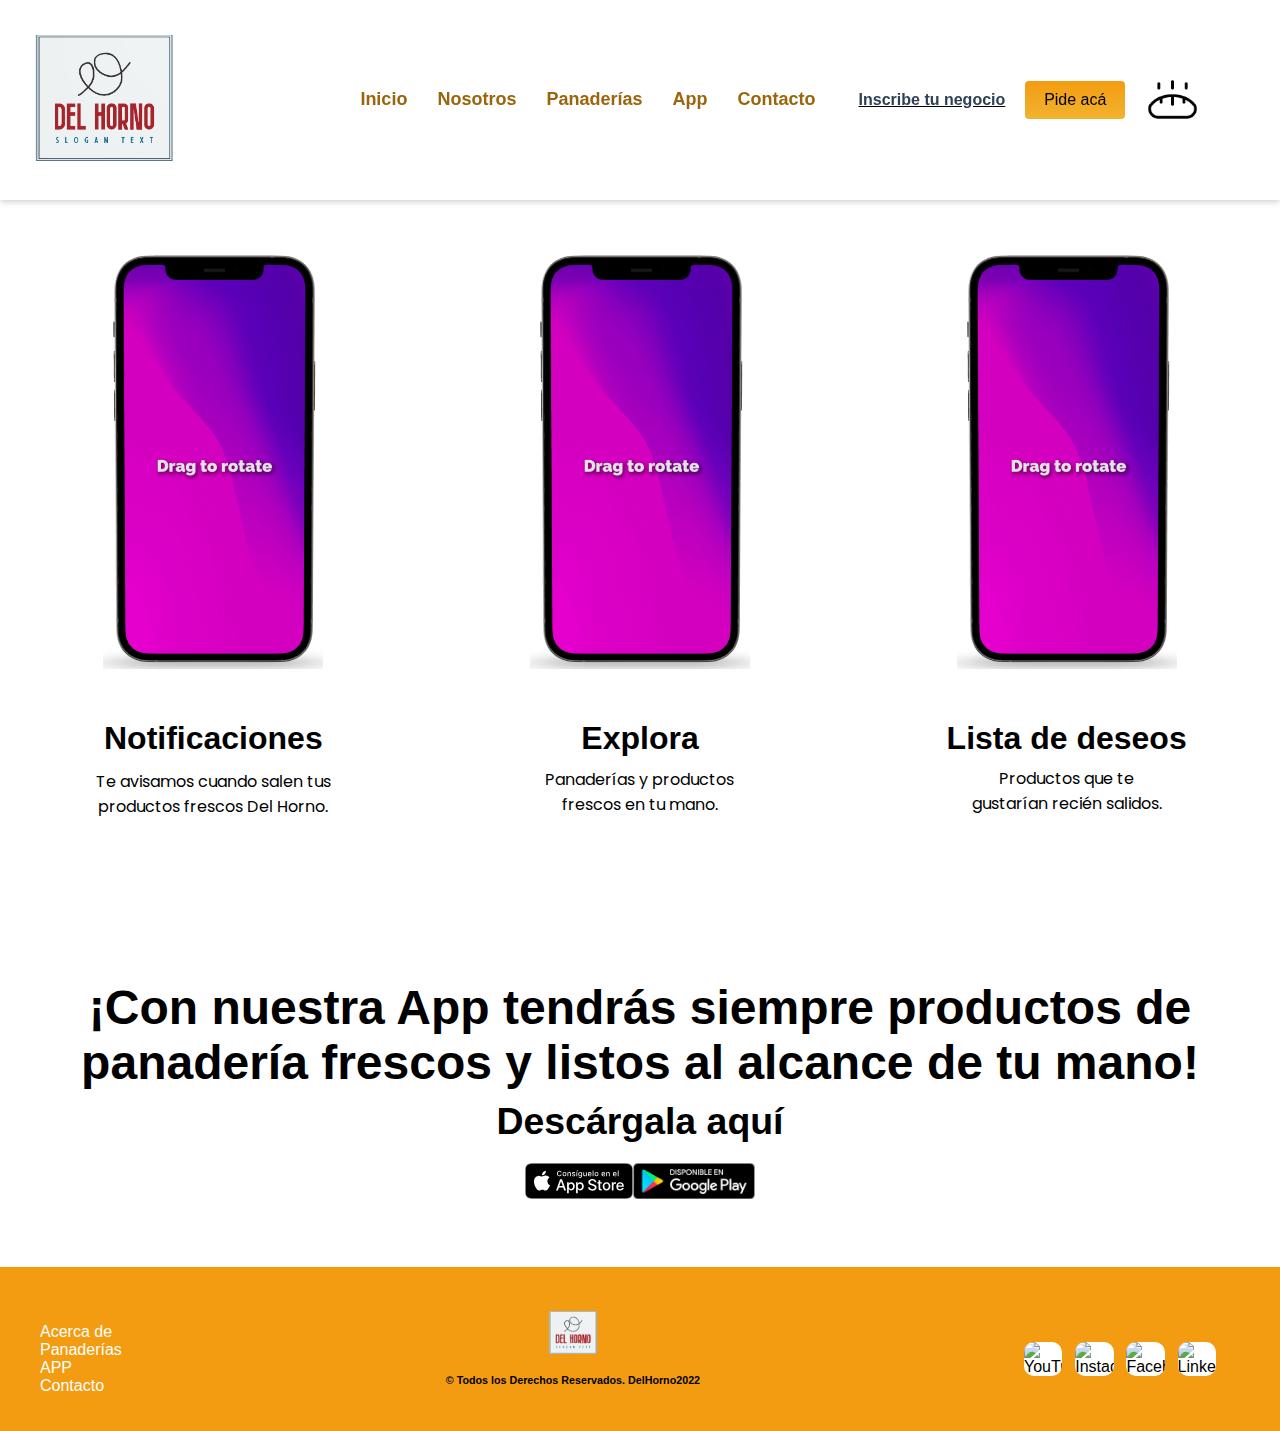
==== commit 68c7f9b5: "Ajustes class burguer y class MainInscript" ====
--- a/pages/app.html
+++ b/pages/app.html
@@ -12,7 +12,7 @@
         <header>
 
             <a href="../index.html"><img src="../assets/images/LogoDH.png" alt="logo" class="logo"></a>
-            <label for="toggle">&#9776</label>
+            <label for="toggle" class="burguer">&#9776</label>
                 <input type="checkbox" id="toggle"/>
 
         <nav>                       
--- a/styles/cssdelhorno.css
+++ b/styles/cssdelhorno.css
@@ -9,11 +9,10 @@
     height: 100%;
     margin: 0;
     box-sizing: border-box;
-  }
-
-  html {
     font-family:'Lucida Sans', 'Lucida Sans Regular', 'Lucida Grande', 'Lucida Sans Unicode', Geneva, Verdana, sans-serif;
   }
+
+
 /*Estilos del header*/
 
 nav {
@@ -49,7 +48,6 @@
     display: flex;
     flex-direction: row;
     text-align: center;
-    font-size: 100%;
 
 }
 
@@ -60,7 +58,7 @@
 .shopCart li a input  {
     
     padding: 10px;
-    background-color: #F39C12;
+    background-image: linear-gradient(#F39C12, #f1b32e) ;
     font-family:'Lucida Sans', 'Lucida Sans Regular', 'Lucida Grande', 'Lucida Sans Unicode', Geneva, Verdana, sans-serif;
     font-size: 16px;
     font-weight: 400;
@@ -238,17 +236,21 @@
     align-items: center;
 }
 
-.MainInscript {
-    display: flex;
-    align-items: center;
-    justify-content: start;
-    margin-top: 30px;
-    margin-bottom: 20px;
-    margin-left: 30px;
-    width: 100%;
-}
 .VideoInscripcion {
     width: 70%;
+}
+
+#Inscriptitle {
+    margin-top: 8vh;
+    color:#684814;
+    display: flex;
+    align-items: center;
+    justify-content: center;
+    justify-items: center;
+}
+
+#Inscriptitle span {
+    color: #9C640C;
 }
 
 .MainInscript div {
@@ -260,7 +262,10 @@
 }
 
 .InscripForm label {
-    width: 100%;
+    width: 70%;
+    display: flex;
+    justify-content: center;
+
 }
 
 .InscripForm label input {
@@ -268,7 +273,11 @@
     border: none;
     border-radius: 5px;
     margin-bottom: 10px;
-    width: 100%;
+    width: 90%;
+    display: flex;
+    align-items: center;
+    justify-content: center;
+    align-content: center;
     text-align: center;
     font-size: medium;
     padding: 3% 0%;
@@ -638,7 +647,7 @@
         margin-bottom: 20px;
         color: white;
     }
-    
+
     .IntroImg h1 {
         font-size: xx-large;
         padding-right: 20px ;
@@ -650,7 +659,7 @@
         padding-left: 40vh;
     }
     
-    label {
+    .burguer {
         margin: 0 40px 0 0;
         font-size: 26px;
         line-height: 150px;
@@ -723,7 +732,15 @@
         display: flex;
         justify-content: space-between;
         justify-content: center;
-        align-items: flex-end;   
+        align-items: flex-end;
+        transition: width 2s height 2s;  
+    }
+
+    .PrincipalImg:hover {
+        width: 553px;
+        height: 880px;
+        
+
     }
     
     .PrincipalImg div{
@@ -734,7 +751,7 @@
     
     }
     
-    .img11 {
+    .scale-up-center {
         display: none;
     }
     
@@ -761,6 +778,12 @@
         width: 99%;
         border-radius: 10px;
         height: 283px;
+        transition: width 2s height 2s; 
+    }
+
+    .img2:hover {
+        height: 286px;
+        width: 100%;
     }
     
     .img3 {
@@ -769,7 +792,13 @@
         border-radius: 10px;
         height: 259px;
         margin-top: 3vh;
-    
+        transition: width 2s height 2s; 
+    
+    }
+
+    .img3:hover {
+        height: 262px;
+        width: 100%;
     }
     
     .img4 {
@@ -778,6 +807,12 @@
         border-radius: 10px;
         height: 259px;
         margin-top: 3vh;
+        transition: width 2s height 2s; 
+    }
+
+    .img4:hover {
+        height: 262px;
+        width: 100%;
     }
     
     
@@ -877,6 +912,16 @@
     #playstore {
         height: 4vh;
     }
+
+    .MainInscript {
+        display: flex;
+        align-items: center;
+        justify-content: start;
+        margin-top: 30px;
+        margin-bottom: 20px;
+        margin-left: 30px;
+        width: 100%;
+    }
     
     }
     
@@ -903,7 +948,7 @@
         padding: 20px ;
     }
       
-    label {
+    .burguer {
         display: flex;
         cursor: pointer;
         margin: 50px 0px 0px 400px;
@@ -1063,10 +1108,7 @@
     }
     
     .img4 {
-        grid-area: img4;
-        width: 90%;
-        border-radius: 10px;
-        margin-top: 3vh;
+        display: none;
     }
     
     .txt3 {
@@ -1148,6 +1190,42 @@
     #playstore {
         height: 4vh;
     }
+
+    /*Estilos Inscripcion*/
+
+    .mainscrip {
+        width: 100%;
+    }
+
+    .MainInscript{
+        display: flex;
+        flex-direction: column;
+        width: 100%;
+    }
+    
+    .VideoInscripcion {
+        width: 100%;
+    }
+
+    .MainInscript h2 {
+        text-align: center;
+        width: 70%;
+        font-size: medium;
+        margin-top: 30px;
+    }
+
+    #Inscriptitle {
+        margin-top: 8vh;
+        font-size:40px;
+        color:#684814;
+        display: flex;
+        flex-direction: column;
+    }
+    
+    #Inscriptitle span {
+        color: #9C640C;
+    }
+    
     
     /*Footer*/
     
@@ -1201,7 +1279,7 @@
         padding: 20px;
     }
         
-    label {
+    .burguer {
         display: flex;
         cursor: pointer;
         margin: 30px 0px 0px 300px;
@@ -1299,6 +1377,47 @@
         width: 100%;
         margin-top: 3vh;
     }
+
+    .scale-up-center {
+        width: 100%;
+        margin-top: 3vh;
+        -webkit-animation: scale-up-center 2s cubic-bezier(0.390, 0.575, 0.565, 1.000) both;
+                animation: scale-up-center 2s cubic-bezier(0.390, 0.575, 0.565, 1.000) both;
+    }
+
+    /* ----------------------------------------------
+ * Generated by Animista on 2022-9-3 18:31:55
+ * Licensed under FreeBSD License.
+ * See http://animista.net/license for more info. 
+ * w: http://animista.net, t: @cssanimista
+ * ---------------------------------------------- */
+
+/**
+ * ----------------------------------------
+ * animation scale-up-center
+ * ----------------------------------------
+ */
+@-webkit-keyframes scale-up-center {
+    0% {
+      -webkit-transform: scale(0.5);
+              transform: scale(0.5);
+    }
+    100% {
+      -webkit-transform: scale(1);
+              transform: scale(1);
+    }
+  }
+  @keyframes scale-up-center {
+    0% {
+      -webkit-transform: scale(0.5);
+              transform: scale(0.5);
+    }
+    100% {
+      -webkit-transform: scale(1);
+              transform: scale(1);
+    }
+  }
+  
     
     .txt11 {
         display: flex;
@@ -1345,16 +1464,12 @@
     }
     
     .img3 {
-        grid-area: img1;
-        width: 100%;
-        margin-top: 3vh;
+       display: none;
     
     }
     
     .img4 {
-        grid-area: img1;
-        width: 100%;
-        margin-top: 3vh;
+        display: none;
     }
     
     .txt3 {
@@ -1491,10 +1606,43 @@
         font-family: 'Poppins', sans-serif;
     }
 
+
+    /*Estilos Inscripcion*/
+
+    .MainInscript{
+        display: flex;
+        flex-direction: column;
+        width: 100%;
+    }
+    
+    .VideoInscripcion {
+        width: 100%;
+        margin-top: 6vh;
+    }
+
+    .MainInscript h2 {
+        text-align: center;
+        width: 70%;
+        font-size: medium;
+        margin-top: 3vh;
+    }
+
+    #Inscriptitle {
+        margin-top: 6vh;
+        font-size:30px;
+        color:#684814;
+        display: flex;
+        flex-direction: column;
+    }
+    
+    #Inscriptitle span {
+        color: #9C640C;
+    }
+
         /*Footer*/
     
     .FooterSocial {
-        width: 40%;
+        width: 20%;
         display: flex;
         flex-direction: column;
         justify-content: space-between;
